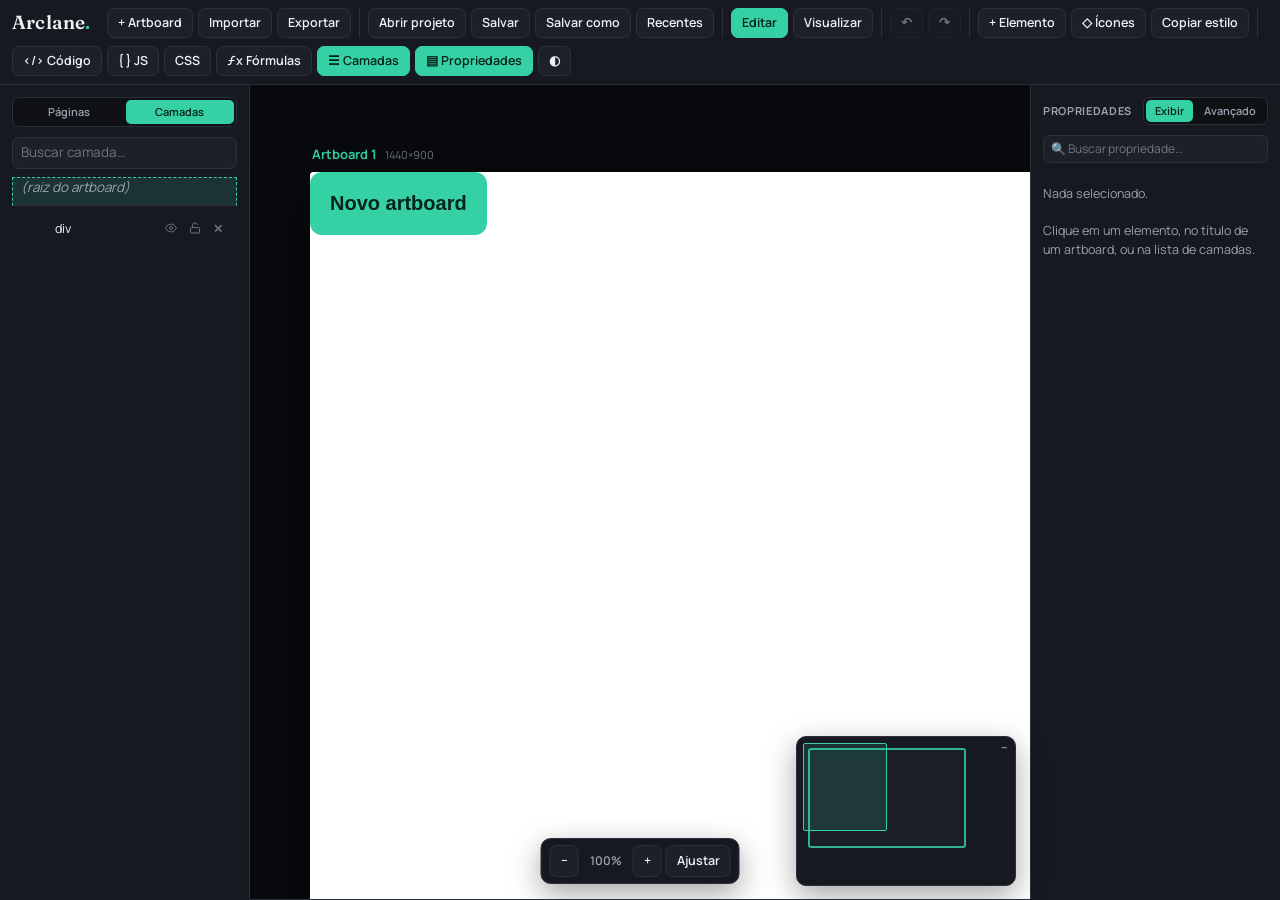
==== index.html @ 3165f0e7 "feat(fase-15/lote-5): canvas minimap with viewport rectangle - new js/minimap.js: bird's-eye of all " ====
<!DOCTYPE html>
<html lang="pt-BR">
<head>
<meta charset="UTF-8">
<meta name="viewport" content="width=device-width, initial-scale=1">
<title>Arclane — Canvas Editor</title>
<link rel="preconnect" href="https://fonts.googleapis.com">
<link href="https://fonts.googleapis.com/css2?family=Fraunces:opsz,wght@9..144,500;9..144,600;9..144,700&family=Manrope:wght@400;500;600;700;800&display=swap" rel="stylesheet">
<link rel="stylesheet" href="style.css">
</head>
<body>

<div id="toolbar">
  <div class="wordmark" id="brand">Arclane<span class="dot">.</span></div>

  <div class="grp">
    <button id="btnNew" title="Novo artboard em branco">+ Artboard</button>
    <button id="btnImport" title="Importar arquivo .html como novo artboard">Importar</button>
    <input type="file" id="fileInput" accept=".html,.htm,text/html" style="display:none">
    <button id="btnExport" title="Baixar o artboard ativo como .html">Exportar</button>
  </div>

  <div class="grp">
    <button id="btnOpenProject" title="Abrir um arquivo de projeto (.json)">Abrir projeto</button>
    <input type="file" id="projectFileInput" accept=".json,application/json" style="display:none">
    <button id="btnSave" title="Salvar projeto (todos os artboards) como .json">Salvar</button>
    <button id="btnSaveAs" title="Salvar como novo arquivo .json">Salvar como</button>
    <button id="btnRecentProjects" title="Ver projetos recentes (com miniatura)">Recentes</button>
  </div>

  <div class="grp">
    <button id="modeEdit" class="active" title="Modo edição: selecionar e mover elementos">Editar</button>
    <button id="modePreview" title="Modo leitura: visualizar layout">Visualizar</button>
  </div>

  <div class="grp">
    <button id="btnUndo" title="Desfazer (Ctrl+Z)">↶</button>
    <button id="btnRedo" title="Refazer (Ctrl+Shift+Z)">↷</button>
  </div>

  <div class="grp">
    <button id="addElementBtn" title="Adicionar elemento (div, texto, tabela, nav…)">+ Elemento</button>
    <input type="file" id="imageInput" accept="image/*" style="display:none">
    <button id="btnIcons" title="Inserir ícone">◇ Ícones</button>
    <button id="btnStylePainter" title="Copiar estilo: selecione o elemento de origem, clique aqui, depois clique nos elementos que vão receber o estilo">Copiar estilo</button>
  </div>

  <span class="toolbarSpacer"></span>

  <div class="grp">
    <button id="btnCode" title="Abrir/fechar painel de código">&lt;/&gt; Código</button>
    <button id="btnJs" title="Abrir o JavaScript do artboard ativo">{ } JS</button>
    <button id="btnCssEditor" title="Abrir editor de CSS estruturado, biblioteca de classes e variáveis globais">CSS</button>
    <button id="btnFormulaBar" title="Abrir/fechar barra de fórmulas (Power Apps style)">ƒx Fórmulas</button>
    <button id="btnToggleLayers" class="active" title="Mostrar/esconder painel de camadas">☰ Camadas</button>
    <button id="btnToggleProps" class="active" title="Mostrar/esconder painel de propriedades">▤ Propriedades</button>
    <button id="btnTheme" title="Alternar tema do editor">◐</button>
  </div>
</div>

<div id="main">
  <div id="layersPanel">
    <div class="sideTabs">
      <button type="button" id="tabPages">Páginas</button>
      <button type="button" id="tabLayers" class="active">Camadas</button>
    </div>
    <div id="pagesView" class="is-hidden">
      <div id="pagesList"></div>
      <button type="button" id="btnNewPage">+ Nova página</button>
    </div>
    <div id="layersView">
      <input type="text" id="layersSearch" placeholder="Buscar camada…" class="layersSearchInput">
      <div id="layersTree"></div>
    </div>
    <div class="panelResizeHandle" id="layersResizeHandle"></div>
  </div>

  <div id="canvasArea">
    <div id="canvasWrap">
      <div id="artboardsRow"></div>
      <div id="dropHint">Solte o arquivo .html aqui para criar um novo artboard</div>
    </div>
    <div id="minimap" title="Mini-mapa — clique ou arraste pra navegar">
      <button type="button" id="minimapToggle" title="Esconder mini-mapa">−</button>
      <div class="minimapInner"></div>
    </div>
    <button type="button" id="minimapChip" class="is-hidden" title="Mostrar mini-mapa">🗺</button>

    <div id="formulaBarWrap">
      <div id="formulaBar">
        <span class="formulaLabel" title="Escreva JavaScript usando os nomes das camadas (ex: div_1.hide() ou div_1.text = 'hello')">ƒx</span>
        <input type="text" id="formulaInput" placeholder="div_1.hide()  —  use os nomes das camadas como variáveis" spellcheck="false" autocomplete="off" autocorrect="off" autocapitalize="off">
        <button id="btnFormulaRun" title="Aplicar fórmula no artboard ativo">▶</button>
      </div>
      <div id="formulaAutocomplete" class="formulaAutocomplete"></div>
    </div>

    <div id="codePanel">
      <div id="codeToolbar">
        <span class="panelTitle" style="margin:0;">Código do artboard ativo</span>
        <button id="codeTabHtml" class="active" title="Editar o HTML completo do artboard">HTML</button>
        <button id="codeTabJs" title="Editar só o JavaScript do artboard">JavaScript</button>
        <span style="flex:1"></span>
        <button id="btnCodeApply">Aplicar código →</button>
        <button id="btnCodeCopy">Copiar</button>
      </div>
      <div id="codeJsHint" style="display:none;">JS roda no modo Visualizar dentro do próprio editor (sem precisar exportar), e também no <code>.html</code> exportado — os cliques só chegam até ele fora do modo Editar, já que o overlay de edição intercepta antes.</div>
      <textarea id="codeArea" spellcheck="false"></textarea>
    </div>

    <div id="bottomBar">
      <button id="zoomOut" title="Diminuir zoom">−</button>
      <span id="zoomLabel">100%</span>
      <button id="zoomIn" title="Aumentar zoom">+</button>
      <button id="zoomReset" title="Ajustar à tela">Ajustar</button>
    </div>
  </div>

  <div id="propsPanel">
    <div class="panelResizeHandle" id="propsResizeHandle"></div>
    <div class="panelTitleRow">
      <div class="panelTitle" style="margin:0;">Propriedades</div>
      <div id="propsViewToggle" class="propsViewToggle">
        <button type="button" id="propsViewSimple" class="active" title="Só o essencial: tipo, ação, layout e cor">Exibir</button>
        <button type="button" id="propsViewFull" title="Todos os campos">Avançado</button>
      </div>
    </div>
    <input type="text" id="propsSearch" class="propsSearchInput" placeholder="🔍 Buscar propriedade…">
    <div id="propsBody"><div id="propsEmpty">Nada selecionado.<br><br>Clique em um elemento, no título de um artboard, ou na lista de camadas.</div></div>
  </div>
</div>

<div id="modalOverlay">
  <div class="modalCard">
    <div class="modalTitle" id="modalTitle"></div>
    <div class="modalMsg" id="modalMsg"></div>
    <input type="text" id="modalInput" style="display:none">
    <div class="modalActions">
      <button id="modalCancel">Cancelar</button>
      <button id="modalConfirm">OK</button>
    </div>
  </div>
</div>

<div id="contextMenu"></div>

<div id="colorPopover" class="colorPopover">
  <div class="cpSV" id="cpSV"><div class="cpSVThumb" id="cpSVThumb"></div></div>
  <div class="cpSlider cpHueSlider" id="cpHueSlider"><div class="cpSliderThumb" id="cpHueThumb"></div></div>
  <div class="cpSlider cpAlphaSlider" id="cpAlphaSlider"><div class="cpAlphaBg"></div><div class="cpSliderThumb" id="cpAlphaThumb"></div></div>
  <div class="cpRow">
    <span class="cpPreview" id="cpPreview"></span>
    <input type="text" id="cpText" placeholder="#rrggbb ou rgba(...)" spellcheck="false">
    <button type="button" id="cpEyedrop" class="cpEyedrop" title="Conta-gotas — clique em qualquer lugar do canvas pra pegar a cor de lá">
      <svg viewBox="0 0 24 24" width="15" height="15" fill="none" stroke="currentColor" stroke-width="2" stroke-linecap="round" stroke-linejoin="round">
        <path d="m2 22 1-4 12.5-12.5a1.5 1.5 0 0 1 2 0l1 1a1.5 1.5 0 0 1 0 2L6 21l-4 1Z"/>
        <path d="m14.5 6.5 3 3"/>
        <path d="M16.5 3.5a2.12 2.12 0 0 1 3 3L18 8l-3-3Z"/>
      </svg>
    </button>
  </div>
  <div class="cpSwatches" id="cpSwatches"></div>
</div>

<div id="cpLoupe" class="cpLoupe">
  <span class="cpLoupeSwatch" id="cpLoupeSwatch"></span>
  <span class="cpLoupeHex" id="cpLoupeHex"></span>
</div>

<div id="textFormatBar" class="textFormatBar">
  <button type="button" id="tfbBold" title="Negrito"><b>B</b></button>
  <button type="button" id="tfbItalic" title="Itálico"><i>I</i></button>
  <button type="button" id="tfbUnderline" title="Sublinhado"><u>U</u></button>
  <span class="tfbSep"></span>
  <button type="button" id="tfbSizeDown" title="Diminuir tamanho da letra">A−</button>
  <button type="button" id="tfbSizeUp" title="Aumentar tamanho da letra">A+</button>
</div>

<div id="recentProjectsOverlay" class="modalOverlay">
  <div class="modalCard" style="width:640px; max-width:92vw;">
    <div class="modalTitle">Projetos recentes</div>
    <div class="modalMsg">Miniatura de referência de cada projeto — clique pra escolher o arquivo <code>.json</code> dele no disco (o navegador não guarda o caminho por segurança).</div>
    <div id="recentProjectsGrid" class="recentGrid"></div>
    <div class="modalActions">
      <button id="recentProjectsClose">Fechar</button>
    </div>
  </div>
</div>

<div id="cssEditorModal" class="modal-backdrop" style="display:none;">
  <div class="css-modal-content">
    <div class="css-modal-header">
      <h2>Editor de CSS Estruturado &amp; Biblioteca</h2>
      <button class="css-modal-close" id="btnCloseCssEditor" title="Fechar">✕</button>
    </div>
    <div class="css-modal-tabs">
      <button class="css-tab active" id="tabBtnClasses">Biblioteca de Classes</button>
      <button class="css-tab" id="tabBtnVariables">Variáveis Globais (:root)</button>
    </div>
    <div class="css-modal-body">
      <!-- Tab 1: Classes & Rules -->
      <div id="cssTabClasses" class="css-tab-pane active">
        <div class="css-pane-left">
          <div class="css-search-box">
            <input type="text" id="cssClassSearchInput" placeholder="Buscar classe...">
            <button id="btnNewCssClass" class="miniBtn primary">+ Nova classe</button>
          </div>
          <div id="cssClassList" class="css-class-list">
            <!-- Dynamic class list -->
          </div>
        </div>
        <div class="css-pane-right" id="cssClassFormContainer">
          <div class="css-empty-state">Selecione ou crie uma classe na lista ao lado para editar suas propriedades.</div>
        </div>
      </div>
      <!-- Tab 2: Global Variables -->
      <div id="cssTabVariables" class="css-tab-pane">
        <div class="css-var-toolbar">
          <button id="btnNewCssVar" class="miniBtn primary">+ Nova variável CSS</button>
          <span class="css-var-hint">Variáveis globais reutilizáveis declaradas no <code>:root</code> do artboard ativo.</span>
        </div>
        <div id="cssVarList" class="css-var-list">
          <!-- Dynamic variables list -->
        </div>
      </div>
    </div>
  </div>
</div>

<script src="js/core-state.js"></script>
<script src="js/artboard.js"></script>
<script src="js/history.js"></script>
<script src="js/selection-overlay.js"></script>
<script src="js/snap-resize.js"></script>
<script src="js/canvas-listeners.js"></script>
<script src="js/layers-panel.js"></script>
<script src="js/pages-panel.js"></script>
<script src="js/properties-artboard.js"></script>
<script src="js/actions-no-code.js"></script>
<script src="js/element-attributes.js"></script>
<script src="js/properties-element.js"></script>
<script src="js/color-picker.js"></script>
<script src="js/gradient-fill.js"></script>
<script src="js/text-toolbar.js"></script>
<script src="js/elements-chart.js"></script>
<script src="js/icon-catalog.js"></script>
<script src="js/group-clipboard.js"></script>
<script src="js/projects.js"></script>
<script src="js/toolbar-wiring.js"></script>
<script src="js/recent-projects.js"></script>
<script src="js/side-panels.js"></script>
<script src="js/clipboard-shortcuts.js"></script>
<script src="js/context-menu.js"></script>
<script src="js/css-class-editor.js"></script>
<script src="js/formula-bar.js"></script>
<script src="js/numeric-scrub.js"></script>
<script src="js/minimap.js"></script>
<script src="js/init.js"></script>
</body>
</html>
---- style.css ----
:root{
    --ink:#0f1115; --bg:#0f1115; --bg2:#161920; --bg3:#1c202a; --border:#2b303c;
    --text:#eef0f4; --text-dim:#9aa1b0; --accent:#35d0a4; --accent2:#28b88f;
    --accent-soft:rgba(53,208,164,0.15); --on-accent:#06231b; --danger:#ef5b5b; --canvas-bg:#090a0d;
    --font-display:'Fraunces', Georgia, serif;
    --font-body:'Manrope', -apple-system, "Segoe UI", sans-serif;
  }
  [data-theme="light"]{
    --ink:#f4f5f7; --bg:#f4f5f7; --bg2:#ffffff; --bg3:#eceef2; --border:#d9dce2;
    --text:#0f1115; --text-dim:#666e7d; --accent:#25a07c; --accent2:#1e8768;
    --accent-soft:rgba(37,160,124,0.15); --on-accent:#ffffff; --danger:#c9333d; --canvas-bg:#e2e5eb;
  }
  *{box-sizing:border-box;}
  html,body{height:100%;margin:0;}
  body{
    display:flex; flex-direction:column; height:100vh; overflow:hidden;
    font:13.5px/1.45 var(--font-body);
    background:var(--bg); color:var(--text);
    -webkit-font-smoothing:antialiased;
  }
  button{
    font:inherit; color:var(--text); background:var(--bg3); border:1px solid var(--border);
    border-radius:7px; padding:5px 10px; cursor:pointer; font-weight:600; font-size:12.5px;
    transition:all .15s ease;
  }
  button:hover{background:var(--accent); border-color:var(--accent); color:var(--on-accent);}
  button.active{background:var(--accent); border-color:var(--accent); color:var(--on-accent);}
  button:disabled{opacity:.4; cursor:not-allowed;}
  button:disabled:hover{background:var(--bg3); color:var(--text); border-color:var(--border);}
  input[type=text], input[type=number], select, textarea{
    font:inherit; color:var(--text); background:var(--bg3); border:1px solid var(--border);
    border-radius:7px; padding:5px 8px; width:100%; transition:border-color .15s ease, box-shadow .15s ease;
  }
  input[type=text]:focus, input[type=number]:focus, select:focus, textarea:focus{
    outline:none; border-color:var(--accent); box-shadow:0 0 0 2px var(--accent-soft);
  }
  /* the native up/down spinner makes these tiny fields fiddly to click into
     and type over — every numeric field here is used by typing, not by
     nudging the stepper, so drop it. */
  input[type=number]{-moz-appearance:textfield;}
  input[type=number]::-webkit-outer-spin-button, input[type=number]::-webkit-inner-spin-button{
    -webkit-appearance:none; margin:0;
  }
  input[type=color]{width:32px; height:26px; padding:1px; border-radius:6px; border:1px solid var(--border); background:var(--bg3); cursor:pointer;}
  label{display:block; font-size:11px; font-weight:600; color:var(--text-dim); margin-bottom:3px; text-transform:uppercase; letter-spacing:.02em;}
  hr{border:none; border-top:1px solid var(--border); margin:12px 0;}

  /* Figma-style compact field: a short icon/letter chip fused to the left
     edge of the input, replacing a separate label-above-input row — used
     for the properties panel's dense numeric grids (size, position,
     corners, padding, margin) so 4 fields fit on one line instead of 4. */
  .iconField{
    display:flex; align-items:stretch; background:var(--bg3); border:1px solid var(--border);
    border-radius:7px; overflow:hidden; transition:border-color .15s ease, box-shadow .15s ease;
  }
  .iconField:focus-within{border-color:var(--accent); box-shadow:0 0 0 2px var(--accent-soft);}
  .iconFieldPrefix{
    display:flex; align-items:center; justify-content:center; min-width:20px; padding:0 6px;
    background:var(--bg2); color:var(--text-dim); font-size:10px; font-weight:700;
    text-transform:uppercase; letter-spacing:.02em; border-right:1px solid var(--border);
    user-select:none; flex-shrink:0;
  }
  .iconField input{
    border:none !important; background:transparent !important; border-radius:0 !important;
    padding:5px 8px !important; flex:1; min-width:0; box-shadow:none !important;
  }
  .iconField input:focus{outline:none; box-shadow:none;}
  .fieldRow .iconField{flex:1; min-width:0;}

  /* Wordmark */
  .wordmark{
    font-family:var(--font-display); font-weight:600; font-size:19px; letter-spacing:.01em;
    color:var(--text); display:flex; align-items:center; margin-right:8px; cursor:default; user-select:none;
  }
  .wordmark .dot{color:var(--accent);}

  /* Toolbar */
  #toolbar{
    display:flex; align-items:center; gap:8px; padding:8px 12px;
    background:var(--bg2); border-bottom:1px solid var(--border); flex-shrink:0; flex-wrap:wrap;
    z-index:20;
  }
  #toolbar .grp{display:flex; gap:5px; align-items:center; padding-right:8px; border-right:1px solid var(--border);}
  #toolbar .grp:last-child{border-right:none;}
  .toolbarSpacer{flex:1;}
  #brand{font-family:var(--font-display); font-size:19px; font-weight:600;}
  #zoomLabel{width:46px; text-align:center; color:var(--text-dim); font-size:12px; font-weight:600;}


  /* Layout */
  #main{flex:1; display:flex; min-height:0;}
  #layersPanel, #propsPanel{
    position:relative; width:250px; flex-shrink:0; background:var(--bg2); border-right:1px solid var(--border);
    overflow-y:auto; padding:12px; transition:width .15s ease, padding .15s ease, opacity .1s ease;
  }
  #layersPanel.collapsed, #propsPanel.collapsed{
    width:0 !important; padding-left:0; padding-right:0; overflow:hidden; opacity:0; border-color:transparent;
  }
  #propsPanel{border-right:none; border-left:1px solid var(--border);}
  .panelResizeHandle{
    position:absolute; top:0; bottom:0; width:6px; cursor:col-resize; z-index:5;
    right:-3px;
  }
  #propsPanel .panelResizeHandle{right:auto; left:-3px;}
  .panelResizeHandle:hover, .panelResizeHandle.dragging{background:var(--accent-soft);}
  .panelTitle{font-size:11px; text-transform:uppercase; letter-spacing:.06em; color:var(--text-dim); margin-bottom:10px; font-weight:700;}
  .panelTitleRow{display:flex; align-items:center; justify-content:space-between; margin-bottom:10px;}
  .propsViewToggle{display:flex; gap:2px; background:var(--bg); border:1px solid var(--border); border-radius:7px; padding:2px;}
  .propsViewToggle button{border:none; background:transparent; color:var(--text-dim); font-size:11px; font-weight:600; padding:3px 9px; border-radius:5px; cursor:pointer;}
  .propsViewToggle button.active{background:var(--accent); color:var(--on-accent);}

  .propsSection.collapsible{cursor:pointer; user-select:none; display:flex; align-items:center; justify-content:space-between;}
  .propsSection.collapsible .chev{font-size:9px; transition:transform .15s ease; color:var(--text-dim); margin-left:6px;}
  .propsSection.collapsible.collapsed .chev{transform:rotate(-90deg);}
  .propsSection.collapsible:hover{color:var(--text);}
  #canvasArea{flex:1; display:flex; flex-direction:column; min-width:0; background:var(--canvas-bg); position:relative;}
  #canvasWrap{flex:1; overflow:auto; position:relative;}

  #bottomBar{
    position:absolute; left:50%; bottom:16px; transform:translateX(-50%); z-index:15;
    display:flex; align-items:center; gap:4px; padding:6px 8px; border-radius:10px;
    background:var(--bg2); border:1px solid var(--border); box-shadow:0 10px 30px rgba(0,0,0,.35);
  }
  #bottomBar button{padding:6px 10px;}
  #artboardsRow{position:relative; min-width:6000px; min-height:4000px; transform-origin: top left;}

  .artboardWrap{position:absolute; display:flex; flex-direction:column; gap:8px;}
  .artboardTitleWrap{display:flex; align-items:baseline; gap:8px; padding:0 2px; cursor:grab; user-select:none;}
  .artboardTitleWrap:active{cursor:grabbing;}
  .artboardTitle{
    font-size:13px; font-weight:700; color:var(--text-dim); white-space:nowrap; overflow:hidden;
    text-overflow:ellipsis; max-width:220px; font-family:var(--font-body);
  }
  .artboardWrap.active .artboardTitle{color:var(--accent);}
  .artboardDims{font-size:11px; color:var(--text-dim); opacity:.7; white-space:nowrap;}
  .artboardTitleInput{font-size:13px; font-weight:700; padding:2px 5px; max-width:220px; border-radius:5px;}
  .artboardStage{position:relative; flex-shrink:0; border-radius:4px;}
  .artboardStage .artboardFrame{
    display:block; border:none; box-shadow:0 0 0 1px rgba(0,0,0,.4), 0 24px 60px rgba(0,0,0,.5);
    border-radius:4px; background:#ffffff; transition:opacity .1s ease;
  }
  .artboardWrap.selected .artboardStage{outline:2px solid var(--accent); outline-offset:6px; border-radius:4px;}

  .addArtboardTile{
    position:absolute; width:220px; height:160px; margin-top:28px;
    display:flex; align-items:center; justify-content:center; flex-direction:column; gap:6px;
    border:1.5px dashed var(--border); border-radius:12px; background:transparent; color:var(--text-dim);
    cursor:pointer; font-size:13px; font-weight:600; transition:all .15s ease;
  }
  .addArtboardTile:hover{border-color:var(--accent); color:var(--accent); background:var(--accent-soft);}
  .addArtboardTile .plus{font-size:24px; line-height:1;}

  /* selection overlay */
  .overlayLayer{position:absolute; left:0; top:0; pointer-events:none;}
  .dragCatcher{position:absolute; inset:0; z-index:5; pointer-events:none;}
  .sel-box{position:absolute; border:2px solid var(--accent); pointer-events:none;}
  .sel-box.multi{border-width:1.5px; border-style:dashed; opacity:.8;}

  .dragGhost{
    position:fixed; z-index:300; pointer-events:none; display:none; align-items:center; justify-content:center;
    border:2px solid var(--accent); border-radius:6px; background:var(--accent-soft);
    color:var(--text); font-size:11px; padding:2px 6px; overflow:hidden; white-space:nowrap;
  }
  .dragGhost.show{display:flex;}
  .dropHilite{position:absolute; pointer-events:none; z-index:6; display:none;}
  .dropHilite.nest{border:2px dashed var(--accent); border-radius:4px; background:var(--accent-soft); box-sizing:border-box;}
  .dropHilite.line{background:var(--accent); border-radius:2px;}
  .snapGuide{position:absolute; pointer-events:none; z-index:7; background:#ff3d7f;}
  .snapGuide.v{width:1px;}
  .snapGuide.h{height:1px;}
  .handle{position:absolute; width:10px; height:10px; background:var(--accent); border:1.5px solid #fff; border-radius:3px; pointer-events:auto; z-index:2;}
  .handle.nw{cursor:nwse-resize;} .handle.ne{cursor:nesw-resize;} .handle.sw{cursor:nesw-resize;} .handle.se{cursor:nwse-resize;}
  .edge{position:absolute; pointer-events:auto; background:transparent;}
  .edge.n, .edge.s{cursor:ns-resize;} .edge.e, .edge.w{cursor:ew-resize;}
  .edge:hover{background:rgba(53,208,164,.3);}

  /* layers tree */
  .layersSearchInput{margin-bottom:8px; font-size:12px; padding:6px 8px;}
  .propsSearchInput{
    margin-bottom:10px; font-size:12px; padding:6px 8px;
    position:sticky; top:0; z-index:2; background:var(--bg2);
  }
  #layersTree{display:flex; flex-direction:column; gap:2px;}
  .layerRow{
    display:flex; align-items:center; gap:6px; height:30px; padding:0 8px; border-radius:6px;
    cursor:pointer; border:1px solid transparent; transition:background .1s ease;
  }
  .layerRow:hover{background:var(--bg3);}
  .layerRow.selected{background:var(--accent); border-color:var(--accent); color:var(--on-accent);}
  .layerRow.selected .tag{color:var(--on-accent); font-weight:600;}
  .layerRow.selected .icons button{color:var(--on-accent);}
  .layerRow.selected .icons button:hover{color:var(--danger);}
  .layerRow.multiSelected{border-color:var(--accent); border-style:dashed; background:var(--accent-soft);}
  .layerRow.dropTarget{border-color:var(--accent); background:var(--accent-soft);}
  .layerRow.rootRow{color:var(--text-dim); font-style:italic; margin-bottom:6px; padding-bottom:8px; border-bottom:1px solid var(--border); border-radius:0; height:auto;}
  .layerRow .grip{flex-shrink:0; width:10px; text-align:center; opacity:0; color:var(--text-dim); font-size:11px; letter-spacing:-1px;}
  .layerRow:hover .grip{opacity:.6;}
  .layerRow .chevron{
    flex-shrink:0; width:14px; height:14px; display:flex; align-items:center; justify-content:center;
    background:none; border:none; padding:0; color:var(--text-dim); font-size:9px;
    transform:rotate(90deg); transition:transform .1s;
  }
  .layerRow .chevron.collapsed{transform:rotate(0deg);}
  .layerRow .chevron:hover{color:var(--text);}
  .layerRow .chevronSpacer{flex-shrink:0; width:14px;}
  .layerRow .tag{
    flex:1 1 auto; min-width:0; overflow:hidden; text-overflow:ellipsis; white-space:nowrap;
    font-size:12.5px; color:var(--text);
  }
  .layerRow .icons{display:flex; align-items:center; gap:2px; flex-shrink:0;}
  .layerRow .iconBtn{
    opacity:.4; background:none; border:none; padding:3px 5px; font-size:12px; border-radius:4px; line-height:1;
  }
  .layerRow .iconBtn:hover{opacity:1; background:rgba(0,0,0,.15); color:var(--danger);}
  .layerRow .iconBtn.hidden-state{opacity:.85;}
  #layersEmpty{color:var(--text-dim); font-size:12.5px; padding:12px 0;}

  /* props */
  .row2{display:grid; grid-template-columns:1fr 1fr; gap:6px; margin-bottom:8px;}
  .row3{display:grid; grid-template-columns:1fr 1fr 1fr; gap:6px; margin-bottom:8px;}
  .row4{display:grid; grid-template-columns:1fr 1fr 1fr 1fr; gap:6px; margin-bottom:8px;}
  /* grid items default to min-width:auto, which stops a 1fr column from ever
     shrinking below its content's natural (max-content) width — with an
     .iconField + unit <select> packed into one column, that natural width
     is wider than the column, so without this it overflows the panel
     instead of compressing to fit. */
  .row2 > .field, .row3 > .field, .row4 > .field{min-width:0;}
  .field{margin-bottom:10px;}
  .fieldRow{display:flex; gap:4px; min-width:0;}
  .checkField{display:flex !important; align-items:center; gap:6px; text-transform:none !important; font-size:13px !important; color:var(--text) !important; letter-spacing:normal !important; cursor:pointer;}
  .checkField input[type="checkbox"]{width:auto; margin:0;}
  #pWUnit, #pHUnit{width:52px; flex:none; padding:6px 4px;}
  .miniBtn{flex-shrink:0; padding:4px 8px; font-size:11px;}

  /* flex control icon buttons — each one is a tiny live swatch laid out
     with the actual CSS value it sets, not a hand-drawn icon. */
  .flexIconGroup{display:flex; gap:4px; margin-bottom:8px;}
  .flexIconBtn{
    flex:1; height:30px; padding:0; display:flex; align-items:center; justify-content:center;
    background:var(--bg3); border:1px solid var(--border); border-radius:7px; cursor:pointer;
    transition:border-color .15s ease, background .15s ease;
  }
  .flexIconBtn:hover{border-color:var(--accent);}
  .flexIconBtn.active{background:var(--accent); border-color:var(--accent);}
  .flexIconBtn .swatch{
    display:flex; width:24px; height:20px; box-sizing:border-box; color:var(--text-dim);
    border:1.5px solid currentColor; border-radius:5px; padding:3px; opacity:.75;
  }
  .flexIconBtn.active .swatch{color:var(--on-accent); opacity:1;}
  .flexIconBtn:hover .swatch{opacity:1;}
  .flexIconBtn .bar{background:currentColor; border-radius:1.5px; flex-shrink:0;}
  #propsEmpty{color:var(--text-dim); font-size:12.5px; padding:12px 0; line-height:1.5;}
  .propsSection{font-size:13px; text-transform:none; letter-spacing:normal; color:var(--text); margin:18px 0 10px; font-weight:700;}
  .propsSection:first-child{margin-top:0;}
  .dangerBtn{width:100%; border-color:var(--danger); color:var(--danger); background:transparent;}
  .dangerBtn:hover{background:var(--danger); color:#fff; border-color:var(--danger);}

  /* formula bar (Fase 10) */
  #formulaBarWrap{
    position:relative; flex-shrink:0; background:var(--bg2); border-top:1px solid var(--border);
    display:none; flex-direction:column;
  }
  #formulaBarWrap.open{display:flex;}
  #formulaBar{
    display:flex; align-items:center; gap:6px; padding:6px 12px;
  }
  .formulaLabel{
    font-family:ui-monospace,Menlo,Consolas,monospace; font-size:13px; font-weight:700;
    color:var(--accent); user-select:none; flex-shrink:0; padding:0 4px;
  }
  #formulaInput{
    flex:1; background:var(--bg); border:1px solid var(--border); border-radius:7px;
    padding:6px 10px; font:12.5px/1.45 ui-monospace,Menlo,Consolas,monospace; color:var(--text);
    outline:none; min-width:0;
  }
  #formulaInput:focus{border-color:var(--accent); box-shadow:0 0 0 2px var(--accent-soft);}
  #btnFormulaRun{
    flex-shrink:0; padding:5px 10px; font-size:12px;
  }
  .formulaAutocomplete{
    position:absolute; left:12px; right:12px; top:100%; z-index:800;
    background:var(--bg2); border:1px solid var(--border); border-radius:8px;
    box-shadow:0 12px 40px rgba(0,0,0,.5); max-height:220px; overflow-y:auto;
    display:none; flex-direction:column; padding:4px;
  }
  .formulaAutocomplete.open{display:flex;}
  .formulaAutocompleteItem{
    display:flex; align-items:center; gap:8px; padding:6px 10px; border-radius:6px;
    cursor:pointer; font:12px ui-monospace,Menlo,Consolas,monospace; color:var(--text);
    transition:background .1s ease;
  }
  .formulaAutocompleteItem:hover, .formulaAutocompleteItem.active{
    background:var(--accent); color:var(--on-accent);
  }
  .formulaAutocompleteItem .acKind{
    font-size:10px; text-transform:uppercase; letter-spacing:.04em; opacity:.7; margin-left:auto;
  }
  .formulaAutocompleteItem .acDesc{
    font-size:11px; opacity:.65; margin-left:4px;
  }

  /* code panel */
  #codePanel{
    height:0; overflow:hidden; background:var(--bg2); border-top:1px solid var(--border);
    display:flex; flex-direction:column; transition:height .15s ease; flex-shrink:0;
  }
  #codePanel.open{height:36vh;}
  #codeToolbar{display:flex; gap:8px; padding:8px 12px; border-bottom:1px solid var(--border); align-items:center;}
  #codeArea{flex:1; width:100%; border:none; border-radius:0; resize:none; font:12.5px/1.5 ui-monospace,Menlo,Consolas,monospace; padding:12px; background:var(--bg); color:var(--text);}
  #codeJsHint{padding:8px 12px; font-size:11.5px; color:var(--text-dim); border-bottom:1px solid var(--border); background:var(--bg2);}
  #codeJsHint code{font-family:ui-monospace,Menlo,Consolas,monospace;}

  #dropHint{
    position:absolute; inset:0; display:none; align-items:center; justify-content:center;
    background:rgba(15,17,21,.85); backdrop-filter:blur(6px); color:var(--accent); font-size:18px; font-weight:700; pointer-events:none; z-index:50;
    border:2px dashed var(--accent); margin:16px; border-radius:16px;
  }
  #dropHint.show{display:flex; pointer-events:auto;}

  /* modal */
  #modalOverlay, .modalOverlay{
    position:fixed; inset:0; background:rgba(0,0,0,.75); backdrop-filter:blur(6px); display:none;
    align-items:center; justify-content:center; z-index:1000;
  }
  #modalOverlay.open, .modalOverlay.open{display:flex;}
  .recentGrid{display:grid; grid-template-columns:repeat(3, 1fr); gap:14px; margin-top:6px; max-height:52vh; overflow-y:auto;}
  .recentCard{
    background:var(--bg3); border:1px solid var(--border); border-radius:10px; overflow:hidden;
    cursor:pointer; text-align:left; transition:border-color .15s ease;
  }
  .recentCard:hover{border-color:var(--accent);}
  .recentCard .thumb{width:100%; aspect-ratio:4/3; background:var(--bg); object-fit:cover; display:block;}
  .recentCard .info{padding:8px 10px;}
  .recentCard .info .name{font-size:12.5px; font-weight:600; color:var(--text); white-space:nowrap; overflow:hidden; text-overflow:ellipsis;}
  .recentCard .info .date{font-size:11px; color:var(--text-dim); margin-top:2px;}
  .recentEmpty{color:var(--text-dim); font-size:13px; padding:20px 0; text-align:center;}
  .modalCard{
    width:380px; background:var(--bg2); border:1px solid var(--border); border-radius:14px;
    padding:22px; box-shadow:0 24px 80px rgba(0,0,0,.8);
  }
  .modalTitle{font-size:15px; font-weight:700; margin-bottom:8px; font-family:var(--font-display); color:var(--text);}
  .modalMsg{font-size:13px; color:var(--text-dim); margin-bottom:12px; line-height:1.5;}
  #modalInput{margin-bottom:6px;}
  .modalActions{display:flex; justify-content:flex-end; gap:8px; margin-top:16px;}

  /* context menu */
  #contextMenu{
    position:fixed; display:none; flex-direction:column; min-width:200px; z-index:900;
    background:var(--bg2); border:1px solid var(--border); border-radius:10px; padding:5px;
    box-shadow:0 16px 50px rgba(0,0,0,.5);
  }
  #contextMenu.open{display:flex;}
  .ctxItem{
    text-align:left; background:none; border:none; padding:8px 12px; border-radius:6px; font-size:12.5px;
    color:var(--text); cursor:pointer; font-weight:500; transition:background .1s ease;
  }
  .ctxItem:hover{background:var(--accent); color:var(--on-accent); font-weight:600;}
  .ctxItem:disabled{opacity:.4; cursor:not-allowed; background:none; color:var(--text);}
  .ctxItem.danger{color:var(--danger);}
  .ctxItem.danger:hover{background:var(--danger); color:#fff;}
  .ctxSep{height:1px; background:var(--border); margin:4px 2px;}

  /* color swatch button + rgba popover — native <input type=color> can't do
     alpha, so the swatch opens this small card: native picker for hue/RGB,
     a slider for alpha, and a text field that accepts rgba()/hex directly. */
  .colorSwatchBtn{
    width:30px; height:26px; border-radius:6px; border:1px solid var(--border); cursor:pointer;
    padding:0; background-image:
      linear-gradient(45deg, #888 25%, transparent 25%), linear-gradient(-45deg, #888 25%, transparent 25%),
      linear-gradient(45deg, transparent 75%, #888 75%), linear-gradient(-45deg, transparent 75%, #888 75%);
    background-size:8px 8px; background-position:0 0, 0 4px, 4px -4px, -4px 0px;
    background-color:#fff;
  }
  .colorSwatchBtn > span{display:block; width:100%; height:100%; border-radius:5px;}
  #colorPopover{
    position:fixed; display:none; flex-direction:column; gap:10px; z-index:950; width:230px;
    background:var(--bg2); border:1px solid var(--border); border-radius:10px; padding:12px;
    box-shadow:0 16px 50px rgba(0,0,0,.5);
  }
  #colorPopover.open{display:flex;}

  /* saturation/value square — background-color is set to the pure hue in
     JS; these two gradients (white→transparent left→right, black→
     transparent bottom→top) are what actually paint the S/V picking area,
     no canvas needed. */
  #colorPopover .cpSV{
    position:relative; width:100%; height:130px; border-radius:6px; cursor:crosshair;
    background-image:linear-gradient(to top, #000, transparent), linear-gradient(to right, #fff, transparent);
  }
  #colorPopover .cpSVThumb{
    position:absolute; width:13px; height:13px; margin:-7px 0 0 -7px; border-radius:50%;
    border:2px solid #fff; box-shadow:0 0 0 1px rgba(0,0,0,.5), inset 0 0 1px rgba(0,0,0,.3); pointer-events:none;
  }

  #colorPopover .cpSlider{position:relative; height:12px; border-radius:6px; cursor:pointer;}
  #colorPopover .cpHueSlider{
    background:linear-gradient(to right, #f00 0%, #ff0 17%, #0f0 33%, #0ff 50%, #00f 67%, #f0f 83%, #f00 100%);
  }
  #colorPopover .cpAlphaSlider{
    background-image:
      linear-gradient(45deg, #999 25%, transparent 25%), linear-gradient(-45deg, #999 25%, transparent 25%),
      linear-gradient(45deg, transparent 75%, #999 75%), linear-gradient(-45deg, transparent 75%, #999 75%);
    background-size:8px 8px; background-position:0 0, 0 4px, 4px -4px, -4px 0px; background-color:#ccc;
  }
  #colorPopover .cpAlphaBg{position:absolute; inset:0; border-radius:6px;}
  #colorPopover .cpSliderThumb{
    position:absolute; top:50%; width:14px; height:14px; margin:-8px 0 0 -8px; border-radius:50%;
    background:#fff; border:2px solid #fff; box-shadow:0 0 0 1px rgba(0,0,0,.4); pointer-events:none;
  }

  #colorPopover .cpRow{display:flex; align-items:center; gap:8px;}
  #colorPopover .cpPreview{width:26px; height:26px; border-radius:6px; flex-shrink:0; border:1px solid var(--border);
    background-image:linear-gradient(45deg, #999 25%, transparent 25%), linear-gradient(-45deg, #999 25%, transparent 25%),
      linear-gradient(45deg, transparent 75%, #999 75%), linear-gradient(-45deg, transparent 75%, #999 75%);
    background-size:8px 8px; background-position:0 0, 0 4px, 4px -4px, -4px 0px; background-color:#ccc;
  }
  #colorPopover .cpPreview::after{content:''; display:block; width:100%; height:100%; border-radius:5px; background:var(--cp-preview, transparent);}
  #colorPopover .cpEyedrop{
    width:28px; height:28px; flex-shrink:0; display:flex; align-items:center; justify-content:center;
    background:var(--bg3); border:1px solid var(--border); border-radius:6px; color:var(--text-dim); cursor:pointer;
  }
  #colorPopover .cpEyedrop:hover{color:var(--text); border-color:var(--accent);}
  #colorPopover .cpEyedrop.active{background:var(--accent); border-color:var(--accent); color:var(--on-accent);}

  /* follows the cursor while the eyedropper is armed — pointer-events:none
     so it never steals the click meant for whatever's underneath it. */
  #cpLoupe{
    position:fixed; display:none; align-items:center; gap:6px; z-index:2000; pointer-events:none;
    background:var(--bg2); border:1px solid var(--border); border-radius:20px; padding:4px 10px 4px 4px;
    box-shadow:0 8px 24px rgba(0,0,0,.4);
  }
  #cpLoupe .cpLoupeSwatch{
    width:22px; height:22px; border-radius:50%; border:2px solid var(--bg2); box-shadow:0 0 0 1.5px rgba(127,127,127,.5); flex-shrink:0;
  }
  #cpLoupe .cpLoupeHex{font-family:ui-monospace,Menlo,Consolas,monospace; font-size:11px; color:var(--text); white-space:nowrap;}

  /* floating Bold/Italic/Underline/size bar, shown above a text selection
     while inline-editing (double-click) an element — positioned in JS via
     updateTextFormatBar, same coordinate mapping as the eyedropper loupe. */
  .textFormatBar{
    position:fixed; display:none; align-items:center; gap:2px; z-index:2000;
    background:var(--bg2); border:1px solid var(--border); border-radius:8px; padding:4px;
    box-shadow:0 8px 24px rgba(0,0,0,.4); transform:translate(-50%, calc(-100% - 10px));
  }
  .textFormatBar.open{display:flex;}
  .textFormatBar button{
    width:26px; height:26px; padding:0; border:none; background:transparent; color:var(--text);
    border-radius:5px; cursor:pointer; font-size:13px;
  }
  .textFormatBar button:hover{background:var(--bg3);}
  .textFormatBar #tfbSizeDown, .textFormatBar #tfbSizeUp{width:auto; padding:0 6px; font-size:12px;}
  .textFormatBar .tfbSep{width:1px; height:18px; background:var(--border); margin:0 2px;}
  #colorPopover #cpText{flex:1; min-width:0;}
  #colorPopover .cpSwatches{display:grid; grid-template-columns:repeat(8, 1fr); gap:5px;}
  #colorPopover .cpSwatch{width:100%; aspect-ratio:1; border-radius:4px; border:1px solid rgba(127,127,127,.35); cursor:pointer; padding:0;}

  ::-webkit-scrollbar{width:8px; height:8px;}
  ::-webkit-scrollbar-thumb{background:var(--border); border-radius:4px;}
  ::-webkit-scrollbar-track{background:transparent;}

  /* Phase 08: Dedicated Structured CSS Editor & Class Library */
  .modal-backdrop{
    position:fixed; inset:0; background:rgba(0,0,0,0.75); backdrop-filter:blur(6px);
    display:flex; align-items:center; justify-content:center; z-index:500; padding:20px;
  }
  .css-modal-content{
    width:920px; max-width:95vw; height:680px; max-height:90vh;
    background:var(--bg2); border:1px solid var(--border); border-radius:16px;
    display:flex; flex-direction:column; overflow:hidden;
    box-shadow:0 24px 80px rgba(0,0,0,0.7);
  }
  .css-modal-header{
    display:flex; align-items:center; justify-content:space-between;
    padding:14px 20px; border-bottom:1px solid var(--border); background:var(--bg3);
  }
  .css-modal-header h2{
    font-family:var(--font-display); font-size:16px; font-weight:700; color:var(--text); margin:0;
  }
  .css-modal-close{
    background:none; border:none; font-size:18px; color:var(--text-dim); cursor:pointer;
    padding:4px 8px; border-radius:6px; transition:all .15s ease;
  }
  .css-modal-close:hover{color:var(--accent); background:var(--bg2);}

  .css-modal-tabs{
    display:flex; gap:8px; padding:10px 20px; background:var(--bg2); border-bottom:1px solid var(--border);
  }
  .css-tab{
    background:none; border:1px solid transparent; color:var(--text-dim); padding:6px 14px;
    border-radius:8px; font-size:13px; font-weight:600; cursor:pointer; transition:all .15s ease;
  }
  .css-tab:hover{color:var(--text); background:var(--bg3);}
  .css-tab.active{background:var(--bg3); color:var(--accent); border-color:var(--border);}

  .css-modal-body{flex:1; display:flex; overflow:hidden; position:relative;}
  .css-tab-pane{display:none; flex:1; width:100%; height:100%;}
  .css-tab-pane.active{display:flex;}

  /* Tab 1: Pane layout */
  #cssTabClasses{display:none; width:100%; height:100%;}
  #cssTabClasses.active{display:flex;}

  .css-pane-left{
    width:260px; border-right:1px solid var(--border); display:flex; flex-direction:column;
    background:var(--bg2); flex-shrink:0;
  }
  .css-search-box{
    padding:12px; border-bottom:1px solid var(--border); display:flex; flex-direction:column; gap:8px;
  }
  .css-search-box input{
    background:var(--bg3); border:1px solid var(--border); color:var(--text); padding:8px 10px;
    border-radius:8px; font-size:13px; outline:none;
  }
  .css-search-box input:focus{border-color:var(--accent);}

  .css-class-list{flex:1; overflow-y:auto; padding:8px; display:flex; flex-direction:column; gap:4px;}
  .css-class-item{
    display:flex; align-items:center; gap:8px; padding:8px 12px;
    border-radius:8px; cursor:pointer; font-size:13px; font-weight:600; color:var(--text-dim);
    transition:all .15s ease;
  }
  .css-class-item:hover{background:var(--bg3); color:var(--text);}
  .css-class-item.active{background:var(--accent); color:var(--on-accent);}
  .css-class-item .class-name{flex:1; text-overflow:ellipsis; overflow:hidden; white-space:nowrap;}
  .css-class-item .class-count{font-size:11px; opacity:0.7; white-space:nowrap;}
  .css-class-item .class-badge{
    font-size:10px; font-weight:700; text-transform:uppercase; letter-spacing:.03em;
    padding:2px 6px; border-radius:5px; background:var(--accent-soft); color:var(--accent); white-space:nowrap;
  }
  .css-class-item.active .class-badge{background:rgba(0,0,0,.18); color:var(--on-accent);}

  .css-pane-right{flex:1; overflow-y:auto; padding:20px; display:flex; flex-direction:column; gap:14px; background:var(--bg);}
  .css-empty-state{
    display:flex; align-items:center; justify-content:center; height:100%; color:var(--text-dim);
    font-size:13px; text-align:center; padding:40px;
  }

  .css-class-header-bar{
    display:flex; align-items:center; justify-content:space-between; border-bottom:1px solid var(--border);
    padding-bottom:12px; flex-wrap:wrap; gap:8px;
  }
  .css-class-header-bar h3{margin:0; font-family:var(--font-display); font-size:18px; color:var(--accent);}
  .css-class-actions{display:flex; gap:8px;}

  /* Form grid inside structured CSS editor */
  .css-section-title{
    font-size:12px; font-weight:700; text-transform:uppercase; letter-spacing:0.5px;
    color:var(--accent); margin-top:8px; margin-bottom:6px; border-bottom:1px solid var(--border); padding-bottom:4px;
  }

  /* Tab 2: Variables */
  #cssTabVariables{display:none; flex-direction:column; padding:20px; overflow-y:auto;}
  #cssTabVariables.active{display:flex;}
  .css-var-toolbar{display:flex; align-items:center; gap:12px; margin-bottom:16px; flex-wrap:wrap;}
  .css-var-hint{font-size:12px; color:var(--text-dim);}
  .css-var-list{display:flex; flex-direction:column; gap:8px; max-width:600px;}
  .css-var-row{
    display:flex; align-items:center; gap:10px; background:var(--bg2); padding:8px 12px;
    border:1px solid var(--border); border-radius:8px;
  }
  .css-var-row input[type="text"]{
    flex:1; background:var(--bg3); border:1px solid var(--border); color:var(--text);
    padding:6px 10px; border-radius:6px; font-size:12.5px; font-family:monospace;
  }
  .css-var-row .colorSwatchBtn{
    flex-shrink:0;
  }



  /* ---------- Fase 15 · Lote 2: compact Figma-style properties panel ---------- */

  /* one line per property: quiet inline label on the left, control filling
     the rest — instead of the old label-above-input stack that made every
     field two lines tall. */
  #propsPanel .field{display:flex; align-items:center; gap:6px; margin-bottom:5px; flex-wrap:wrap;}
  #propsPanel .field > label{
    flex:0 0 72px; margin-bottom:0; font-size:10px;
    overflow:hidden; text-overflow:ellipsis; white-space:nowrap;
  }
  #propsPanel .field > input,
  #propsPanel .field > select,
  #propsPanel .field > .iconField,
  #propsPanel .field > .fieldRow,
  #propsPanel .field > .colorSwatchBtn{flex:1; min-width:0;}
  /* plain <div> values (e.g. the read-only "Elemento" row) act as the value */
  #propsPanel .field > div{flex:1; min-width:0;}
  /* help text wraps to its own full-width line under the control */
  #propsPanel .field > .fieldHint{flex:1 1 100%; color:var(--text-dim); font-size:11px; margin-top:2px;}
  /* textareas and custom stacked rows keep their label on top */
  #propsPanel .field:has(> textarea){flex-direction:column; align-items:stretch;}
  #propsPanel .field:has(> textarea) > label{flex:none;}
  #propsPanel .checkField > label{flex:none;}
  /* grid cells (2/3/4-up) stay stacked — a side-by-side label+control pair
     is too cramped at half a panel's width, and Figma stacks these too */
  #propsPanel .row2 > .field,
  #propsPanel .row3 > .field,
  #propsPanel .row4 > .field{flex-direction:column; align-items:stretch; gap:3px;}
  #propsPanel .row2 > .field > label,
  #propsPanel .row3 > .field > label,
  #propsPanel .row4 > .field > label{flex:none;}

  /* Figma-style section headers: quiet uppercase label over a hairline,
     instead of a big bold title with empty space around it. */
  #propsPanel .propsSection{
    font-size:10px; text-transform:uppercase; letter-spacing:.08em; font-weight:700;
    color:var(--text-dim); margin:0; padding:9px 0 6px;
    border-top:1px solid var(--border);
  }
  #propsPanel .propsSection:first-child{border-top:none; padding-top:2px;}
  #propsPanel .propsSectionBody{padding-bottom:5px;}
  #propsPanel hr{border:none; border-top:1px solid var(--border); margin:6px 0;}

  /* tighter grids and controls so more of the panel fits without scrolling */
  #propsPanel .row2, #propsPanel .row3, #propsPanel .row4{gap:5px; margin-bottom:5px;}
  #propsPanel input[type="text"],
  #propsPanel input[type="number"],
  #propsPanel select,
  #propsPanel textarea{padding:4px 7px; font-size:12px; border-radius:6px;}
  #propsPanel .iconFieldPrefix{min-width:18px; padding:0 5px; font-size:9px; cursor:ew-resize;}

  /* checkbox rows already lay out horizontally — just stop them stretching */
  #propsPanel .checkField{margin-bottom:5px;}

  /* gradient fill editor (Fase 15 · Lote 3) */
  .is-hidden{display:none;}
  #propsPanel .gradientPreview{
    height:26px; border-radius:6px; border:1px solid var(--border);
    background:var(--bg3); margin-bottom:6px;
  }
  #propsPanel .gradientStop{display:flex; align-items:center; gap:5px; margin-bottom:5px;}
  #propsPanel .gradientStop .colorSwatchBtn{width:26px; height:26px; flex:none;}
  #propsPanel .gradientStop input[type="number"]{width:56px; flex:none;}
  #propsPanel .gradientStopPct{color:var(--text-dim); font-size:10px;}
  #propsPanel .gradientStop .gradientStopRemove{padding:2px 7px;}

  /* Pages / Layers side tabs (Fase 15 · Lote 4) */
  #layersPanel .sideTabs{
    display:flex; gap:2px; background:var(--bg); border:1px solid var(--border);
    border-radius:7px; padding:2px; margin-bottom:10px;
  }
  #layersPanel .sideTabs button{
    flex:1; border:none; background:transparent; color:var(--text-dim);
    font-size:11px; font-weight:600; padding:4px 0; border-radius:5px;
  }
  #layersPanel .sideTabs button.active{background:var(--accent); color:var(--on-accent);}
  #layersPanel .sideTabs button:hover:not(.active){background:var(--bg3); color:var(--text);}

  .pageRow{
    display:flex; align-items:center; gap:6px; padding:6px 8px; border-radius:7px;
    cursor:pointer; border:1px solid transparent; margin-bottom:2px;
  }
  .pageRow:hover{background:var(--bg3);}
  .pageRow.active{background:var(--accent-soft); border-color:var(--accent);}
  .pageRowName{
    flex:1; min-width:0; font-size:12.5px; font-weight:600;
    overflow:hidden; text-overflow:ellipsis; white-space:nowrap;
  }
  .pageRowDims{color:var(--text-dim); font-size:10.5px; flex:none;}
  .pageRowActions{display:none; gap:2px; flex:none;}
  .pageRow:hover .pageRowActions, .pageRow.active .pageRowActions{display:flex;}
  .pageRowBtn{
    border:none; background:transparent; color:var(--text-dim); padding:1px 5px;
    font-size:12px; border-radius:5px;
  }
  .pageRowBtn:hover{background:var(--bg); color:var(--text);}
  #btnNewPage{width:100%; margin-top:8px;}

  /* minimap (Fase 15 · Lote 5) */
  #minimap{
    position:absolute; right:14px; bottom:14px; z-index:14;
    width:220px; height:150px; background:var(--bg2); border:1px solid var(--border);
    border-radius:10px; box-shadow:0 10px 30px rgba(0,0,0,.35); overflow:hidden;
  }
  #minimap .minimapInner{position:absolute; inset:6px; cursor:crosshair;}
  .minimapArtboard{
    position:absolute; background:var(--bg3); border:1px solid var(--text-dim);
    border-radius:2px; opacity:.85;
  }
  .minimapArtboard.active{border-color:var(--accent); box-shadow:0 0 0 1px var(--accent);}
  .minimapViewport{
    position:absolute; border:1.5px solid var(--accent); border-radius:2px;
    background:var(--accent-soft); pointer-events:none;
  }
  #minimapToggle{
    position:absolute; top:2px; right:2px; z-index:2; width:18px; height:18px;
    padding:0; font-size:12px; line-height:1; border-radius:5px;
    background:transparent; border:none; color:var(--text-dim);
  }
  #minimapToggle:hover{background:var(--bg3); color:var(--text);}
  #minimapChip{
    position:absolute; right:14px; bottom:14px; z-index:14;
    width:34px; height:34px; padding:0; border-radius:9px; font-size:15px;
  }
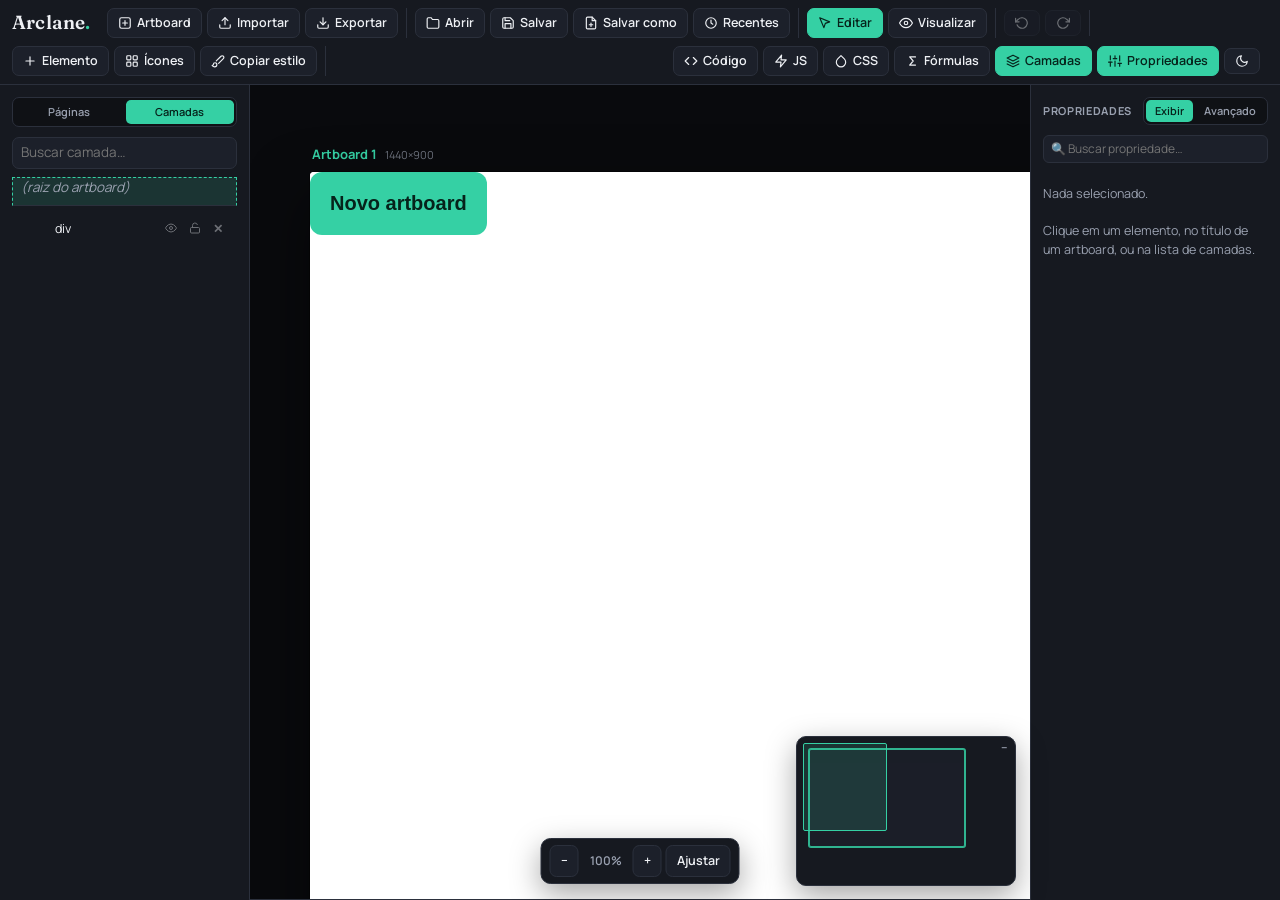
==== commit 0051a426: "feat(fase-15/lote-6): consistent SVG toolbar icons + icon-only mode on narrow windows - every toolba" ====
--- a/index.html
+++ b/index.html
@@ -14,47 +14,47 @@
   <div class="wordmark" id="brand">Arclane<span class="dot">.</span></div>
 
   <div class="grp">
-    <button id="btnNew" title="Novo artboard em branco">+ Artboard</button>
-    <button id="btnImport" title="Importar arquivo .html como novo artboard">Importar</button>
+    <button id="btnNew" title="Novo artboard em branco"><svg viewBox="0 0 24 24" fill="none" stroke="currentColor" stroke-width="2" stroke-linecap="round" stroke-linejoin="round"><rect x="3" y="3" width="18" height="18" rx="3"/><path d="M12 8v8M8 12h8"/></svg><span class="btnLabel">Artboard</span></button>
+    <button id="btnImport" title="Importar arquivo .html como novo artboard"><svg viewBox="0 0 24 24" fill="none" stroke="currentColor" stroke-width="2" stroke-linecap="round" stroke-linejoin="round"><path d="M21 15v4a2 2 0 0 1-2 2H5a2 2 0 0 1-2-2v-4"/><polyline points="17 8 12 3 7 8"/><line x1="12" y1="3" x2="12" y2="15"/></svg><span class="btnLabel">Importar</span></button>
     <input type="file" id="fileInput" accept=".html,.htm,text/html" style="display:none">
-    <button id="btnExport" title="Baixar o artboard ativo como .html">Exportar</button>
-  </div>
-
-  <div class="grp">
-    <button id="btnOpenProject" title="Abrir um arquivo de projeto (.json)">Abrir projeto</button>
+    <button id="btnExport" title="Baixar o artboard ativo como .html"><svg viewBox="0 0 24 24" fill="none" stroke="currentColor" stroke-width="2" stroke-linecap="round" stroke-linejoin="round"><path d="M21 15v4a2 2 0 0 1-2 2H5a2 2 0 0 1-2-2v-4"/><polyline points="7 10 12 15 17 10"/><line x1="12" y1="15" x2="12" y2="3"/></svg><span class="btnLabel">Exportar</span></button>
+  </div>
+
+  <div class="grp">
+    <button id="btnOpenProject" title="Abrir um arquivo de projeto (.json)"><svg viewBox="0 0 24 24" fill="none" stroke="currentColor" stroke-width="2" stroke-linecap="round" stroke-linejoin="round"><path d="M22 19a2 2 0 0 1-2 2H4a2 2 0 0 1-2-2V5a2 2 0 0 1 2-2h5l2 3h9a2 2 0 0 1 2 2z"/></svg><span class="btnLabel">Abrir</span></button>
     <input type="file" id="projectFileInput" accept=".json,application/json" style="display:none">
-    <button id="btnSave" title="Salvar projeto (todos os artboards) como .json">Salvar</button>
-    <button id="btnSaveAs" title="Salvar como novo arquivo .json">Salvar como</button>
-    <button id="btnRecentProjects" title="Ver projetos recentes (com miniatura)">Recentes</button>
-  </div>
-
-  <div class="grp">
-    <button id="modeEdit" class="active" title="Modo edição: selecionar e mover elementos">Editar</button>
-    <button id="modePreview" title="Modo leitura: visualizar layout">Visualizar</button>
-  </div>
-
-  <div class="grp">
-    <button id="btnUndo" title="Desfazer (Ctrl+Z)">↶</button>
-    <button id="btnRedo" title="Refazer (Ctrl+Shift+Z)">↷</button>
-  </div>
-
-  <div class="grp">
-    <button id="addElementBtn" title="Adicionar elemento (div, texto, tabela, nav…)">+ Elemento</button>
+    <button id="btnSave" title="Salvar projeto (todos os artboards) como .json"><svg viewBox="0 0 24 24" fill="none" stroke="currentColor" stroke-width="2" stroke-linecap="round" stroke-linejoin="round"><path d="M19 21H5a2 2 0 0 1-2-2V5a2 2 0 0 1 2-2h11l5 5v11a2 2 0 0 1-2 2z"/><polyline points="17 21 17 13 7 13 7 21"/><polyline points="7 3 7 8 15 8"/></svg><span class="btnLabel">Salvar</span></button>
+    <button id="btnSaveAs" title="Salvar como novo arquivo .json"><svg viewBox="0 0 24 24" fill="none" stroke="currentColor" stroke-width="2" stroke-linecap="round" stroke-linejoin="round"><path d="M14 2H6a2 2 0 0 0-2 2v16a2 2 0 0 0 2 2h12a2 2 0 0 0 2-2V8z"/><polyline points="14 2 14 8 20 8"/><line x1="12" y1="18" x2="12" y2="12"/><line x1="9" y1="15" x2="15" y2="15"/></svg><span class="btnLabel">Salvar como</span></button>
+    <button id="btnRecentProjects" title="Ver projetos recentes (com miniatura)"><svg viewBox="0 0 24 24" fill="none" stroke="currentColor" stroke-width="2" stroke-linecap="round" stroke-linejoin="round"><circle cx="12" cy="12" r="9"/><polyline points="12 7 12 12 15 14"/></svg><span class="btnLabel">Recentes</span></button>
+  </div>
+
+  <div class="grp">
+    <button id="modeEdit" class="active" title="Modo edição: selecionar e mover elementos"><svg viewBox="0 0 24 24" fill="none" stroke="currentColor" stroke-width="2" stroke-linecap="round" stroke-linejoin="round"><path d="M3 3l7.07 16.97 2.51-7.39 7.39-2.51L3 3z"/></svg><span class="btnLabel">Editar</span></button>
+    <button id="modePreview" title="Modo leitura: visualizar layout"><svg viewBox="0 0 24 24" fill="none" stroke="currentColor" stroke-width="2" stroke-linecap="round" stroke-linejoin="round"><path d="M1 12s4-8 11-8 11 8 11 8-4 8-11 8-11-8-11-8z"/><circle cx="12" cy="12" r="3"/></svg><span class="btnLabel">Visualizar</span></button>
+  </div>
+
+  <div class="grp">
+    <button id="btnUndo" title="Desfazer (Ctrl+Z)"><svg viewBox="0 0 24 24" fill="none" stroke="currentColor" stroke-width="2" stroke-linecap="round" stroke-linejoin="round"><polyline points="1 4 1 10 7 10"/><path d="M3.51 15a9 9 0 1 0 2.13-9.36L1 10"/></svg></button>
+    <button id="btnRedo" title="Refazer (Ctrl+Shift+Z)"><svg viewBox="0 0 24 24" fill="none" stroke="currentColor" stroke-width="2" stroke-linecap="round" stroke-linejoin="round"><polyline points="23 4 23 10 17 10"/><path d="M20.49 15a9 9 0 1 1-2.12-9.36L23 10"/></svg></button>
+  </div>
+
+  <div class="grp">
+    <button id="addElementBtn" title="Adicionar elemento (div, texto, tabela, nav…)"><svg viewBox="0 0 24 24" fill="none" stroke="currentColor" stroke-width="2" stroke-linecap="round" stroke-linejoin="round"><line x1="12" y1="5" x2="12" y2="19"/><line x1="5" y1="12" x2="19" y2="12"/></svg><span class="btnLabel">Elemento</span></button>
     <input type="file" id="imageInput" accept="image/*" style="display:none">
-    <button id="btnIcons" title="Inserir ícone">◇ Ícones</button>
-    <button id="btnStylePainter" title="Copiar estilo: selecione o elemento de origem, clique aqui, depois clique nos elementos que vão receber o estilo">Copiar estilo</button>
+    <button id="btnIcons" title="Inserir ícone"><svg viewBox="0 0 24 24" fill="none" stroke="currentColor" stroke-width="2" stroke-linecap="round" stroke-linejoin="round"><rect x="3" y="3" width="7" height="7" rx="1.5"/><rect x="14" y="3" width="7" height="7" rx="1.5"/><rect x="14" y="14" width="7" height="7" rx="1.5"/><rect x="3" y="14" width="7" height="7" rx="1.5"/></svg><span class="btnLabel">Ícones</span></button>
+    <button id="btnStylePainter" title="Copiar estilo: selecione o elemento de origem, clique aqui, depois clique nos elementos que vão receber o estilo"><svg viewBox="0 0 24 24" fill="none" stroke="currentColor" stroke-width="2" stroke-linecap="round" stroke-linejoin="round"><path d="M9.06 11.9l8.07-8.06a2.85 2.85 0 1 1 4.03 4.03l-8.06 8.07"/><path d="M7.07 14.94c-1.66 0-3 1.35-3 3.02 0 1.33-2.5 1.52-2 2.02 1.08 1.1 2.49 2.02 4 2.02 2.2 0 4-1.8 4-4.04a3.01 3.01 0 0 0-3-3.02z"/></svg><span class="btnLabel">Copiar estilo</span></button>
   </div>
 
   <span class="toolbarSpacer"></span>
 
   <div class="grp">
-    <button id="btnCode" title="Abrir/fechar painel de código">&lt;/&gt; Código</button>
-    <button id="btnJs" title="Abrir o JavaScript do artboard ativo">{ } JS</button>
-    <button id="btnCssEditor" title="Abrir editor de CSS estruturado, biblioteca de classes e variáveis globais">CSS</button>
-    <button id="btnFormulaBar" title="Abrir/fechar barra de fórmulas (Power Apps style)">ƒx Fórmulas</button>
-    <button id="btnToggleLayers" class="active" title="Mostrar/esconder painel de camadas">☰ Camadas</button>
-    <button id="btnToggleProps" class="active" title="Mostrar/esconder painel de propriedades">▤ Propriedades</button>
-    <button id="btnTheme" title="Alternar tema do editor">◐</button>
+    <button id="btnCode" title="Abrir/fechar painel de código"><svg viewBox="0 0 24 24" fill="none" stroke="currentColor" stroke-width="2" stroke-linecap="round" stroke-linejoin="round"><polyline points="16 18 22 12 16 6"/><polyline points="8 6 2 12 8 18"/></svg><span class="btnLabel">Código</span></button>
+    <button id="btnJs" title="Abrir o JavaScript do artboard ativo"><svg viewBox="0 0 24 24" fill="none" stroke="currentColor" stroke-width="2" stroke-linecap="round" stroke-linejoin="round"><polygon points="13 2 3 14 12 14 11 22 21 10 12 10 13 2"/></svg><span class="btnLabel">JS</span></button>
+    <button id="btnCssEditor" title="Abrir editor de CSS estruturado, biblioteca de classes e variáveis globais"><svg viewBox="0 0 24 24" fill="none" stroke="currentColor" stroke-width="2" stroke-linecap="round" stroke-linejoin="round"><path d="M12 2.69l5.66 5.66a8 8 0 1 1-11.31 0z"/></svg><span class="btnLabel">CSS</span></button>
+    <button id="btnFormulaBar" title="Abrir/fechar barra de fórmulas (Power Apps style)"><svg viewBox="0 0 24 24" fill="none" stroke="currentColor" stroke-width="2" stroke-linecap="round" stroke-linejoin="round"><polyline points="18 5 8 5 14 12 8 19 18 19"/></svg><span class="btnLabel">Fórmulas</span></button>
+    <button id="btnToggleLayers" class="active" title="Mostrar/esconder painel de páginas e camadas"><svg viewBox="0 0 24 24" fill="none" stroke="currentColor" stroke-width="2" stroke-linecap="round" stroke-linejoin="round"><polygon points="12 2 2 7 12 12 22 7 12 2"/><polyline points="2 17 12 22 22 17"/><polyline points="2 12 12 17 22 12"/></svg><span class="btnLabel">Camadas</span></button>
+    <button id="btnToggleProps" class="active" title="Mostrar/esconder painel de propriedades"><svg viewBox="0 0 24 24" fill="none" stroke="currentColor" stroke-width="2" stroke-linecap="round" stroke-linejoin="round"><line x1="4" y1="21" x2="4" y2="14"/><line x1="4" y1="10" x2="4" y2="3"/><line x1="12" y1="21" x2="12" y2="12"/><line x1="12" y1="8" x2="12" y2="3"/><line x1="20" y1="21" x2="20" y2="16"/><line x1="20" y1="12" x2="20" y2="3"/><line x1="1" y1="14" x2="7" y2="14"/><line x1="9" y1="8" x2="15" y2="8"/><line x1="17" y1="16" x2="23" y2="16"/></svg><span class="btnLabel">Propriedades</span></button>
+    <button id="btnTheme" title="Alternar tema do editor"><svg viewBox="0 0 24 24" fill="none" stroke="currentColor" stroke-width="2" stroke-linecap="round" stroke-linejoin="round"><path d="M21 12.79A9 9 0 1 1 11.21 3 7 7 0 0 0 21 12.79z"/></svg></button>
   </div>
 </div>
 
--- a/style.css
+++ b/style.css
@@ -692,3 +692,13 @@
     position:absolute; right:14px; bottom:14px; z-index:14;
     width:34px; height:34px; padding:0; border-radius:9px; font-size:15px;
   }
+
+  /* toolbar icons + responsive labels (Fase 15 · Lote 6) */
+  #toolbar button{display:inline-flex; align-items:center; gap:5px;}
+  #toolbar button svg{width:14px; height:14px; flex:none;}
+  /* narrow windows: icon-only buttons (tooltips still carry the meaning),
+     so the whole bar stays on one line instead of wrapping into a wall */
+  @media (max-width: 1240px){
+    #toolbar .btnLabel{display:none;}
+    #toolbar button{padding:5px 8px;}
+  }
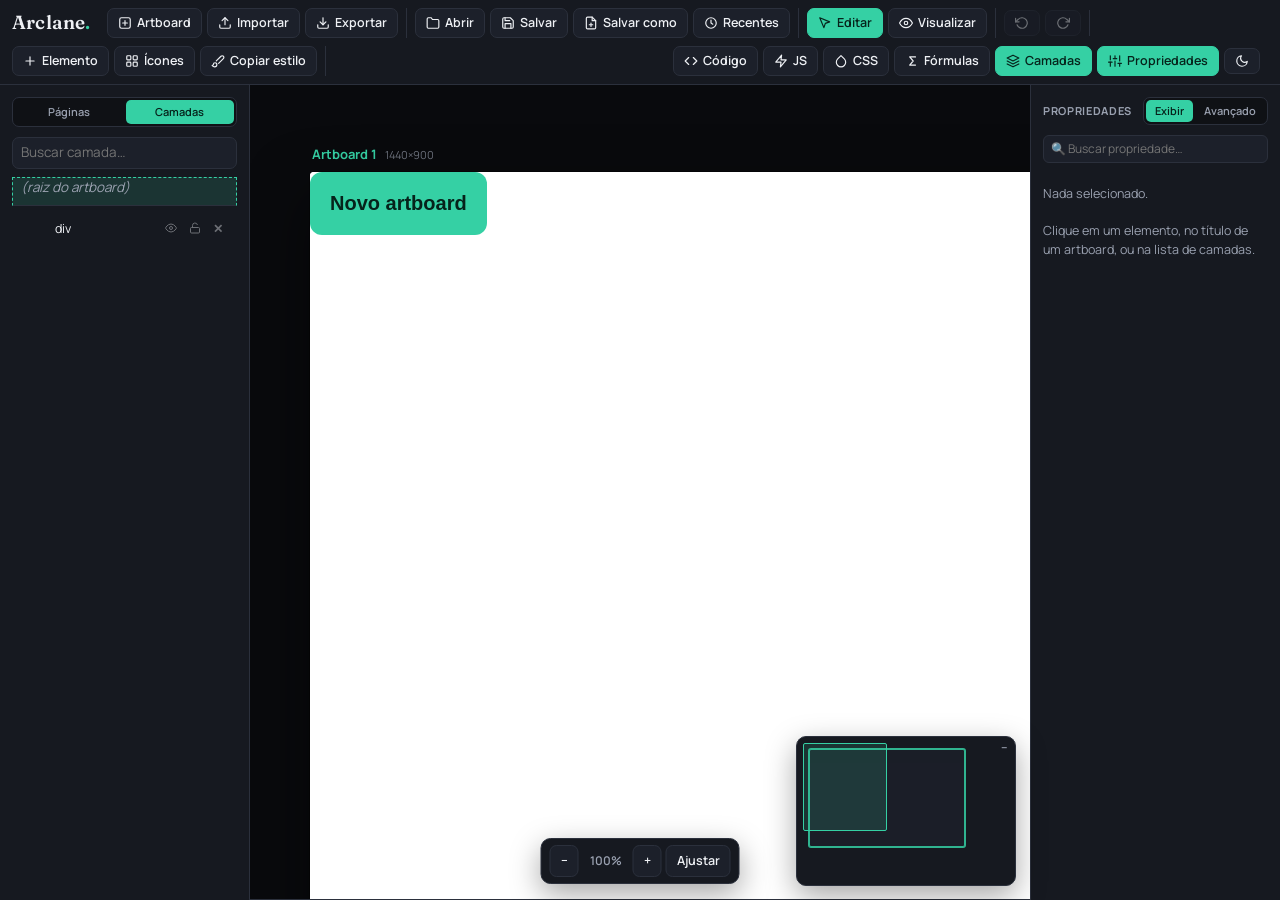
==== commit 7a6e6775: "refactor: split style.css into modular per-concern files under css/ Mirrors the app.js -> js/ decomp" ====
--- a/index.html
+++ b/index.html
@@ -6,7 +6,23 @@
 <title>Arclane — Canvas Editor</title>
 <link rel="preconnect" href="https://fonts.googleapis.com">
 <link href="https://fonts.googleapis.com/css2?family=Fraunces:opsz,wght@9..144,500;9..144,600;9..144,700&family=Manrope:wght@400;500;600;700;800&display=swap" rel="stylesheet">
-<link rel="stylesheet" href="style.css">
+<link rel="stylesheet" href="css/base.css">
+<link rel="stylesheet" href="css/toolbar.css">
+<link rel="stylesheet" href="css/layout.css">
+<link rel="stylesheet" href="css/artboard-canvas.css">
+<link rel="stylesheet" href="css/selection-overlay.css">
+<link rel="stylesheet" href="css/layers-panel.css">
+<link rel="stylesheet" href="css/properties-panel.css">
+<link rel="stylesheet" href="css/formula-bar.css">
+<link rel="stylesheet" href="css/code-panel.css">
+<link rel="stylesheet" href="css/modal.css">
+<link rel="stylesheet" href="css/context-menu.css">
+<link rel="stylesheet" href="css/color-picker.css">
+<link rel="stylesheet" href="css/text-toolbar.css">
+<link rel="stylesheet" href="css/css-class-editor.css">
+<link rel="stylesheet" href="css/gradient-fill.css">
+<link rel="stylesheet" href="css/pages-panel.css">
+<link rel="stylesheet" href="css/minimap.css">
 </head>
 <body>
 
--- a/css/base.css
+++ b/css/base.css
@@ -0,0 +1,74 @@
+:root{
+  --ink:#0f1115; --bg:#0f1115; --bg2:#161920; --bg3:#1c202a; --border:#2b303c;
+  --text:#eef0f4; --text-dim:#9aa1b0; --accent:#35d0a4; --accent2:#28b88f;
+  --accent-soft:rgba(53,208,164,0.15); --on-accent:#06231b; --danger:#ef5b5b; --canvas-bg:#090a0d;
+  --font-display:'Fraunces', Georgia, serif;
+  --font-body:'Manrope', -apple-system, "Segoe UI", sans-serif;
+}
+[data-theme="light"]{
+  --ink:#f4f5f7; --bg:#f4f5f7; --bg2:#ffffff; --bg3:#eceef2; --border:#d9dce2;
+  --text:#0f1115; --text-dim:#666e7d; --accent:#25a07c; --accent2:#1e8768;
+  --accent-soft:rgba(37,160,124,0.15); --on-accent:#ffffff; --danger:#c9333d; --canvas-bg:#e2e5eb;
+}
+*{box-sizing:border-box;}
+html,body{height:100%;margin:0;}
+body{
+  display:flex; flex-direction:column; height:100vh; overflow:hidden;
+  font:13.5px/1.45 var(--font-body);
+  background:var(--bg); color:var(--text);
+  -webkit-font-smoothing:antialiased;
+}
+button{
+  font:inherit; color:var(--text); background:var(--bg3); border:1px solid var(--border);
+  border-radius:7px; padding:5px 10px; cursor:pointer; font-weight:600; font-size:12.5px;
+  transition:all .15s ease;
+}
+button:hover{background:var(--accent); border-color:var(--accent); color:var(--on-accent);}
+button.active{background:var(--accent); border-color:var(--accent); color:var(--on-accent);}
+button:disabled{opacity:.4; cursor:not-allowed;}
+button:disabled:hover{background:var(--bg3); color:var(--text); border-color:var(--border);}
+input[type=text], input[type=number], select, textarea{
+  font:inherit; color:var(--text); background:var(--bg3); border:1px solid var(--border);
+  border-radius:7px; padding:5px 8px; width:100%; transition:border-color .15s ease, box-shadow .15s ease;
+}
+input[type=text]:focus, input[type=number]:focus, select:focus, textarea:focus{
+  outline:none; border-color:var(--accent); box-shadow:0 0 0 2px var(--accent-soft);
+}
+/* the native up/down spinner makes these tiny fields fiddly to click into
+   and type over — every numeric field here is used by typing, not by
+   nudging the stepper, so drop it. */
+input[type=number]{-moz-appearance:textfield;}
+input[type=number]::-webkit-outer-spin-button, input[type=number]::-webkit-inner-spin-button{
+  -webkit-appearance:none; margin:0;
+}
+input[type=color]{width:32px; height:26px; padding:1px; border-radius:6px; border:1px solid var(--border); background:var(--bg3); cursor:pointer;}
+label{display:block; font-size:11px; font-weight:600; color:var(--text-dim); margin-bottom:3px; text-transform:uppercase; letter-spacing:.02em;}
+hr{border:none; border-top:1px solid var(--border); margin:12px 0;}
+
+/* Figma-style compact field: a short icon/letter chip fused to the left
+   edge of the input, replacing a separate label-above-input row — used
+   for the properties panel's dense numeric grids (size, position,
+   corners, padding, margin) so 4 fields fit on one line instead of 4. */
+.iconField{
+  display:flex; align-items:stretch; background:var(--bg3); border:1px solid var(--border);
+  border-radius:7px; overflow:hidden; transition:border-color .15s ease, box-shadow .15s ease;
+}
+.iconField:focus-within{border-color:var(--accent); box-shadow:0 0 0 2px var(--accent-soft);}
+.iconFieldPrefix{
+  display:flex; align-items:center; justify-content:center; min-width:20px; padding:0 6px;
+  background:var(--bg2); color:var(--text-dim); font-size:10px; font-weight:700;
+  text-transform:uppercase; letter-spacing:.02em; border-right:1px solid var(--border);
+  user-select:none; flex-shrink:0;
+}
+.iconField input{
+  border:none !important; background:transparent !important; border-radius:0 !important;
+  padding:5px 8px !important; flex:1; min-width:0; box-shadow:none !important;
+}
+.iconField input:focus{outline:none; box-shadow:none;}
+.fieldRow .iconField{flex:1; min-width:0;}
+
+.is-hidden{display:none;}
+
+::-webkit-scrollbar{width:8px; height:8px;}
+::-webkit-scrollbar-thumb{background:var(--border); border-radius:4px;}
+::-webkit-scrollbar-track{background:transparent;}
--- a/css/toolbar.css
+++ b/css/toolbar.css
@@ -0,0 +1,28 @@
+/* Wordmark */
+.wordmark{
+  font-family:var(--font-display); font-weight:600; font-size:19px; letter-spacing:.01em;
+  color:var(--text); display:flex; align-items:center; margin-right:8px; cursor:default; user-select:none;
+}
+.wordmark .dot{color:var(--accent);}
+
+/* Toolbar */
+#toolbar{
+  display:flex; align-items:center; gap:8px; padding:8px 12px;
+  background:var(--bg2); border-bottom:1px solid var(--border); flex-shrink:0; flex-wrap:wrap;
+  z-index:20;
+}
+#toolbar .grp{display:flex; gap:5px; align-items:center; padding-right:8px; border-right:1px solid var(--border);}
+#toolbar .grp:last-child{border-right:none;}
+.toolbarSpacer{flex:1;}
+#brand{font-family:var(--font-display); font-size:19px; font-weight:600;}
+#zoomLabel{width:46px; text-align:center; color:var(--text-dim); font-size:12px; font-weight:600;}
+
+/* toolbar icons + responsive labels (Fase 15 · Lote 6) */
+#toolbar button{display:inline-flex; align-items:center; gap:5px;}
+#toolbar button svg{width:14px; height:14px; flex:none;}
+/* narrow windows: icon-only buttons (tooltips still carry the meaning),
+   so the whole bar stays on one line instead of wrapping into a wall */
+@media (max-width: 1240px){
+  #toolbar .btnLabel{display:none;}
+  #toolbar button{padding:5px 8px;}
+}
--- a/css/layout.css
+++ b/css/layout.css
@@ -0,0 +1,28 @@
+/* Layout */
+#main{flex:1; display:flex; min-height:0;}
+#layersPanel, #propsPanel{
+  position:relative; width:250px; flex-shrink:0; background:var(--bg2); border-right:1px solid var(--border);
+  overflow-y:auto; padding:12px; transition:width .15s ease, padding .15s ease, opacity .1s ease;
+}
+#layersPanel.collapsed, #propsPanel.collapsed{
+  width:0 !important; padding-left:0; padding-right:0; overflow:hidden; opacity:0; border-color:transparent;
+}
+#propsPanel{border-right:none; border-left:1px solid var(--border);}
+.panelResizeHandle{
+  position:absolute; top:0; bottom:0; width:6px; cursor:col-resize; z-index:5;
+  right:-3px;
+}
+#propsPanel .panelResizeHandle{right:auto; left:-3px;}
+.panelResizeHandle:hover, .panelResizeHandle.dragging{background:var(--accent-soft);}
+.panelTitle{font-size:11px; text-transform:uppercase; letter-spacing:.06em; color:var(--text-dim); margin-bottom:10px; font-weight:700;}
+.panelTitleRow{display:flex; align-items:center; justify-content:space-between; margin-bottom:10px;}
+.propsViewToggle{display:flex; gap:2px; background:var(--bg); border:1px solid var(--border); border-radius:7px; padding:2px;}
+.propsViewToggle button{border:none; background:transparent; color:var(--text-dim); font-size:11px; font-weight:600; padding:3px 9px; border-radius:5px; cursor:pointer;}
+.propsViewToggle button.active{background:var(--accent); color:var(--on-accent);}
+
+.propsSection.collapsible{cursor:pointer; user-select:none; display:flex; align-items:center; justify-content:space-between;}
+.propsSection.collapsible .chev{font-size:9px; transition:transform .15s ease; color:var(--text-dim); margin-left:6px;}
+.propsSection.collapsible.collapsed .chev{transform:rotate(-90deg);}
+.propsSection.collapsible:hover{color:var(--text);}
+#canvasArea{flex:1; display:flex; flex-direction:column; min-width:0; background:var(--canvas-bg); position:relative;}
+#canvasWrap{flex:1; overflow:auto; position:relative;}
--- a/css/artboard-canvas.css
+++ b/css/artboard-canvas.css
@@ -0,0 +1,33 @@
+#bottomBar{
+  position:absolute; left:50%; bottom:16px; transform:translateX(-50%); z-index:15;
+  display:flex; align-items:center; gap:4px; padding:6px 8px; border-radius:10px;
+  background:var(--bg2); border:1px solid var(--border); box-shadow:0 10px 30px rgba(0,0,0,.35);
+}
+#bottomBar button{padding:6px 10px;}
+#artboardsRow{position:relative; min-width:6000px; min-height:4000px; transform-origin: top left;}
+
+.artboardWrap{position:absolute; display:flex; flex-direction:column; gap:8px;}
+.artboardTitleWrap{display:flex; align-items:baseline; gap:8px; padding:0 2px; cursor:grab; user-select:none;}
+.artboardTitleWrap:active{cursor:grabbing;}
+.artboardTitle{
+  font-size:13px; font-weight:700; color:var(--text-dim); white-space:nowrap; overflow:hidden;
+  text-overflow:ellipsis; max-width:220px; font-family:var(--font-body);
+}
+.artboardWrap.active .artboardTitle{color:var(--accent);}
+.artboardDims{font-size:11px; color:var(--text-dim); opacity:.7; white-space:nowrap;}
+.artboardTitleInput{font-size:13px; font-weight:700; padding:2px 5px; max-width:220px; border-radius:5px;}
+.artboardStage{position:relative; flex-shrink:0; border-radius:4px;}
+.artboardStage .artboardFrame{
+  display:block; border:none; box-shadow:0 0 0 1px rgba(0,0,0,.4), 0 24px 60px rgba(0,0,0,.5);
+  border-radius:4px; background:#ffffff; transition:opacity .1s ease;
+}
+.artboardWrap.selected .artboardStage{outline:2px solid var(--accent); outline-offset:6px; border-radius:4px;}
+
+.addArtboardTile{
+  position:absolute; width:220px; height:160px; margin-top:28px;
+  display:flex; align-items:center; justify-content:center; flex-direction:column; gap:6px;
+  border:1.5px dashed var(--border); border-radius:12px; background:transparent; color:var(--text-dim);
+  cursor:pointer; font-size:13px; font-weight:600; transition:all .15s ease;
+}
+.addArtboardTile:hover{border-color:var(--accent); color:var(--accent); background:var(--accent-soft);}
+.addArtboardTile .plus{font-size:24px; line-height:1;}
--- a/css/selection-overlay.css
+++ b/css/selection-overlay.css
@@ -0,0 +1,23 @@
+/* selection overlay */
+.overlayLayer{position:absolute; left:0; top:0; pointer-events:none;}
+.dragCatcher{position:absolute; inset:0; z-index:5; pointer-events:none;}
+.sel-box{position:absolute; border:2px solid var(--accent); pointer-events:none;}
+.sel-box.multi{border-width:1.5px; border-style:dashed; opacity:.8;}
+
+.dragGhost{
+  position:fixed; z-index:300; pointer-events:none; display:none; align-items:center; justify-content:center;
+  border:2px solid var(--accent); border-radius:6px; background:var(--accent-soft);
+  color:var(--text); font-size:11px; padding:2px 6px; overflow:hidden; white-space:nowrap;
+}
+.dragGhost.show{display:flex;}
+.dropHilite{position:absolute; pointer-events:none; z-index:6; display:none;}
+.dropHilite.nest{border:2px dashed var(--accent); border-radius:4px; background:var(--accent-soft); box-sizing:border-box;}
+.dropHilite.line{background:var(--accent); border-radius:2px;}
+.snapGuide{position:absolute; pointer-events:none; z-index:7; background:#ff3d7f;}
+.snapGuide.v{width:1px;}
+.snapGuide.h{height:1px;}
+.handle{position:absolute; width:10px; height:10px; background:var(--accent); border:1.5px solid #fff; border-radius:3px; pointer-events:auto; z-index:2;}
+.handle.nw{cursor:nwse-resize;} .handle.ne{cursor:nesw-resize;} .handle.sw{cursor:nesw-resize;} .handle.se{cursor:nwse-resize;}
+.edge{position:absolute; pointer-events:auto; background:transparent;}
+.edge.n, .edge.s{cursor:ns-resize;} .edge.e, .edge.w{cursor:ew-resize;}
+.edge:hover{background:rgba(53,208,164,.3);}
--- a/css/layers-panel.css
+++ b/css/layers-panel.css
@@ -0,0 +1,40 @@
+/* layers tree */
+.layersSearchInput{margin-bottom:8px; font-size:12px; padding:6px 8px;}
+.propsSearchInput{
+  margin-bottom:10px; font-size:12px; padding:6px 8px;
+  position:sticky; top:0; z-index:2; background:var(--bg2);
+}
+#layersTree{display:flex; flex-direction:column; gap:2px;}
+.layerRow{
+  display:flex; align-items:center; gap:6px; height:30px; padding:0 8px; border-radius:6px;
+  cursor:pointer; border:1px solid transparent; transition:background .1s ease;
+}
+.layerRow:hover{background:var(--bg3);}
+.layerRow.selected{background:var(--accent); border-color:var(--accent); color:var(--on-accent);}
+.layerRow.selected .tag{color:var(--on-accent); font-weight:600;}
+.layerRow.selected .icons button{color:var(--on-accent);}
+.layerRow.selected .icons button:hover{color:var(--danger);}
+.layerRow.multiSelected{border-color:var(--accent); border-style:dashed; background:var(--accent-soft);}
+.layerRow.dropTarget{border-color:var(--accent); background:var(--accent-soft);}
+.layerRow.rootRow{color:var(--text-dim); font-style:italic; margin-bottom:6px; padding-bottom:8px; border-bottom:1px solid var(--border); border-radius:0; height:auto;}
+.layerRow .grip{flex-shrink:0; width:10px; text-align:center; opacity:0; color:var(--text-dim); font-size:11px; letter-spacing:-1px;}
+.layerRow:hover .grip{opacity:.6;}
+.layerRow .chevron{
+  flex-shrink:0; width:14px; height:14px; display:flex; align-items:center; justify-content:center;
+  background:none; border:none; padding:0; color:var(--text-dim); font-size:9px;
+  transform:rotate(90deg); transition:transform .1s;
+}
+.layerRow .chevron.collapsed{transform:rotate(0deg);}
+.layerRow .chevron:hover{color:var(--text);}
+.layerRow .chevronSpacer{flex-shrink:0; width:14px;}
+.layerRow .tag{
+  flex:1 1 auto; min-width:0; overflow:hidden; text-overflow:ellipsis; white-space:nowrap;
+  font-size:12.5px; color:var(--text);
+}
+.layerRow .icons{display:flex; align-items:center; gap:2px; flex-shrink:0;}
+.layerRow .iconBtn{
+  opacity:.4; background:none; border:none; padding:3px 5px; font-size:12px; border-radius:4px; line-height:1;
+}
+.layerRow .iconBtn:hover{opacity:1; background:rgba(0,0,0,.15); color:var(--danger);}
+.layerRow .iconBtn.hidden-state{opacity:.85;}
+#layersEmpty{color:var(--text-dim); font-size:12.5px; padding:12px 0;}
--- a/css/properties-panel.css
+++ b/css/properties-panel.css
@@ -0,0 +1,93 @@
+/* props */
+.row2{display:grid; grid-template-columns:1fr 1fr; gap:6px; margin-bottom:8px;}
+.row3{display:grid; grid-template-columns:1fr 1fr 1fr; gap:6px; margin-bottom:8px;}
+.row4{display:grid; grid-template-columns:1fr 1fr 1fr 1fr; gap:6px; margin-bottom:8px;}
+/* grid items default to min-width:auto, which stops a 1fr column from ever
+   shrinking below its content's natural (max-content) width — with an
+   .iconField + unit <select> packed into one column, that natural width
+   is wider than the column, so without this it overflows the panel
+   instead of compressing to fit. */
+.row2 > .field, .row3 > .field, .row4 > .field{min-width:0;}
+.field{margin-bottom:10px;}
+.fieldRow{display:flex; gap:4px; min-width:0;}
+.checkField{display:flex !important; align-items:center; gap:6px; text-transform:none !important; font-size:13px !important; color:var(--text) !important; letter-spacing:normal !important; cursor:pointer;}
+.checkField input[type="checkbox"]{width:auto; margin:0;}
+#pWUnit, #pHUnit{width:52px; flex:none; padding:6px 4px;}
+.miniBtn{flex-shrink:0; padding:4px 8px; font-size:11px;}
+
+/* flex control icon buttons — each one is a tiny live swatch laid out
+   with the actual CSS value it sets, not a hand-drawn icon. */
+.flexIconGroup{display:flex; gap:4px; margin-bottom:8px;}
+.flexIconBtn{
+  flex:1; height:30px; padding:0; display:flex; align-items:center; justify-content:center;
+  background:var(--bg3); border:1px solid var(--border); border-radius:7px; cursor:pointer;
+  transition:border-color .15s ease, background .15s ease;
+}
+.flexIconBtn:hover{border-color:var(--accent);}
+.flexIconBtn.active{background:var(--accent); border-color:var(--accent);}
+.flexIconBtn .swatch{
+  display:flex; width:24px; height:20px; box-sizing:border-box; color:var(--text-dim);
+  border:1.5px solid currentColor; border-radius:5px; padding:3px; opacity:.75;
+}
+.flexIconBtn.active .swatch{color:var(--on-accent); opacity:1;}
+.flexIconBtn:hover .swatch{opacity:1;}
+.flexIconBtn .bar{background:currentColor; border-radius:1.5px; flex-shrink:0;}
+#propsEmpty{color:var(--text-dim); font-size:12.5px; padding:12px 0; line-height:1.5;}
+.propsSection{font-size:13px; text-transform:none; letter-spacing:normal; color:var(--text); margin:18px 0 10px; font-weight:700;}
+.propsSection:first-child{margin-top:0;}
+.dangerBtn{width:100%; border-color:var(--danger); color:var(--danger); background:transparent;}
+.dangerBtn:hover{background:var(--danger); color:#fff; border-color:var(--danger);}
+
+/* ---------- Fase 15 · Lote 2: compact Figma-style properties panel ---------- */
+
+/* one line per property: quiet inline label on the left, control filling
+   the rest — instead of the old label-above-input stack that made every
+   field two lines tall. */
+#propsPanel .field{display:flex; align-items:center; gap:6px; margin-bottom:5px; flex-wrap:wrap;}
+#propsPanel .field > label{
+  flex:0 0 72px; margin-bottom:0; font-size:10px;
+  overflow:hidden; text-overflow:ellipsis; white-space:nowrap;
+}
+#propsPanel .field > input,
+#propsPanel .field > select,
+#propsPanel .field > .iconField,
+#propsPanel .field > .fieldRow,
+#propsPanel .field > .colorSwatchBtn{flex:1; min-width:0;}
+/* plain <div> values (e.g. the read-only "Elemento" row) act as the value */
+#propsPanel .field > div{flex:1; min-width:0;}
+/* help text wraps to its own full-width line under the control */
+#propsPanel .field > .fieldHint{flex:1 1 100%; color:var(--text-dim); font-size:11px; margin-top:2px;}
+/* textareas and custom stacked rows keep their label on top */
+#propsPanel .field:has(> textarea){flex-direction:column; align-items:stretch;}
+#propsPanel .field:has(> textarea) > label{flex:none;}
+#propsPanel .checkField > label{flex:none;}
+/* grid cells (2/3/4-up) stay stacked — a side-by-side label+control pair
+   is too cramped at half a panel's width, and Figma stacks these too */
+#propsPanel .row2 > .field,
+#propsPanel .row3 > .field,
+#propsPanel .row4 > .field{flex-direction:column; align-items:stretch; gap:3px;}
+#propsPanel .row2 > .field > label,
+#propsPanel .row3 > .field > label,
+#propsPanel .row4 > .field > label{flex:none;}
+
+/* Figma-style section headers: quiet uppercase label over a hairline,
+   instead of a big bold title with empty space around it. */
+#propsPanel .propsSection{
+  font-size:10px; text-transform:uppercase; letter-spacing:.08em; font-weight:700;
+  color:var(--text-dim); margin:0; padding:9px 0 6px;
+  border-top:1px solid var(--border);
+}
+#propsPanel .propsSection:first-child{border-top:none; padding-top:2px;}
+#propsPanel .propsSectionBody{padding-bottom:5px;}
+#propsPanel hr{border:none; border-top:1px solid var(--border); margin:6px 0;}
+
+/* tighter grids and controls so more of the panel fits without scrolling */
+#propsPanel .row2, #propsPanel .row3, #propsPanel .row4{gap:5px; margin-bottom:5px;}
+#propsPanel input[type="text"],
+#propsPanel input[type="number"],
+#propsPanel select,
+#propsPanel textarea{padding:4px 7px; font-size:12px; border-radius:6px;}
+#propsPanel .iconFieldPrefix{min-width:18px; padding:0 5px; font-size:9px; cursor:ew-resize;}
+
+/* checkbox rows already lay out horizontally — just stop them stretching */
+#propsPanel .checkField{margin-bottom:5px;}
--- a/css/formula-bar.css
+++ b/css/formula-bar.css
@@ -0,0 +1,43 @@
+/* formula bar (Fase 10) */
+#formulaBarWrap{
+  position:relative; flex-shrink:0; background:var(--bg2); border-top:1px solid var(--border);
+  display:none; flex-direction:column;
+}
+#formulaBarWrap.open{display:flex;}
+#formulaBar{
+  display:flex; align-items:center; gap:6px; padding:6px 12px;
+}
+.formulaLabel{
+  font-family:ui-monospace,Menlo,Consolas,monospace; font-size:13px; font-weight:700;
+  color:var(--accent); user-select:none; flex-shrink:0; padding:0 4px;
+}
+#formulaInput{
+  flex:1; background:var(--bg); border:1px solid var(--border); border-radius:7px;
+  padding:6px 10px; font:12.5px/1.45 ui-monospace,Menlo,Consolas,monospace; color:var(--text);
+  outline:none; min-width:0;
+}
+#formulaInput:focus{border-color:var(--accent); box-shadow:0 0 0 2px var(--accent-soft);}
+#btnFormulaRun{
+  flex-shrink:0; padding:5px 10px; font-size:12px;
+}
+.formulaAutocomplete{
+  position:absolute; left:12px; right:12px; top:100%; z-index:800;
+  background:var(--bg2); border:1px solid var(--border); border-radius:8px;
+  box-shadow:0 12px 40px rgba(0,0,0,.5); max-height:220px; overflow-y:auto;
+  display:none; flex-direction:column; padding:4px;
+}
+.formulaAutocomplete.open{display:flex;}
+.formulaAutocompleteItem{
+  display:flex; align-items:center; gap:8px; padding:6px 10px; border-radius:6px;
+  cursor:pointer; font:12px ui-monospace,Menlo,Consolas,monospace; color:var(--text);
+  transition:background .1s ease;
+}
+.formulaAutocompleteItem:hover, .formulaAutocompleteItem.active{
+  background:var(--accent); color:var(--on-accent);
+}
+.formulaAutocompleteItem .acKind{
+  font-size:10px; text-transform:uppercase; letter-spacing:.04em; opacity:.7; margin-left:auto;
+}
+.formulaAutocompleteItem .acDesc{
+  font-size:11px; opacity:.65; margin-left:4px;
+}
--- a/css/code-panel.css
+++ b/css/code-panel.css
@@ -0,0 +1,17 @@
+/* code panel */
+#codePanel{
+  height:0; overflow:hidden; background:var(--bg2); border-top:1px solid var(--border);
+  display:flex; flex-direction:column; transition:height .15s ease; flex-shrink:0;
+}
+#codePanel.open{height:36vh;}
+#codeToolbar{display:flex; gap:8px; padding:8px 12px; border-bottom:1px solid var(--border); align-items:center;}
+#codeArea{flex:1; width:100%; border:none; border-radius:0; resize:none; font:12.5px/1.5 ui-monospace,Menlo,Consolas,monospace; padding:12px; background:var(--bg); color:var(--text);}
+#codeJsHint{padding:8px 12px; font-size:11.5px; color:var(--text-dim); border-bottom:1px solid var(--border); background:var(--bg2);}
+#codeJsHint code{font-family:ui-monospace,Menlo,Consolas,monospace;}
+
+#dropHint{
+  position:absolute; inset:0; display:none; align-items:center; justify-content:center;
+  background:rgba(15,17,21,.85); backdrop-filter:blur(6px); color:var(--accent); font-size:18px; font-weight:700; pointer-events:none; z-index:50;
+  border:2px dashed var(--accent); margin:16px; border-radius:16px;
+}
+#dropHint.show{display:flex; pointer-events:auto;}
--- a/css/modal.css
+++ b/css/modal.css
@@ -0,0 +1,25 @@
+/* modal */
+#modalOverlay, .modalOverlay{
+  position:fixed; inset:0; background:rgba(0,0,0,.75); backdrop-filter:blur(6px); display:none;
+  align-items:center; justify-content:center; z-index:1000;
+}
+#modalOverlay.open, .modalOverlay.open{display:flex;}
+.recentGrid{display:grid; grid-template-columns:repeat(3, 1fr); gap:14px; margin-top:6px; max-height:52vh; overflow-y:auto;}
+.recentCard{
+  background:var(--bg3); border:1px solid var(--border); border-radius:10px; overflow:hidden;
+  cursor:pointer; text-align:left; transition:border-color .15s ease;
+}
+.recentCard:hover{border-color:var(--accent);}
+.recentCard .thumb{width:100%; aspect-ratio:4/3; background:var(--bg); object-fit:cover; display:block;}
+.recentCard .info{padding:8px 10px;}
+.recentCard .info .name{font-size:12.5px; font-weight:600; color:var(--text); white-space:nowrap; overflow:hidden; text-overflow:ellipsis;}
+.recentCard .info .date{font-size:11px; color:var(--text-dim); margin-top:2px;}
+.recentEmpty{color:var(--text-dim); font-size:13px; padding:20px 0; text-align:center;}
+.modalCard{
+  width:380px; background:var(--bg2); border:1px solid var(--border); border-radius:14px;
+  padding:22px; box-shadow:0 24px 80px rgba(0,0,0,.8);
+}
+.modalTitle{font-size:15px; font-weight:700; margin-bottom:8px; font-family:var(--font-display); color:var(--text);}
+.modalMsg{font-size:13px; color:var(--text-dim); margin-bottom:12px; line-height:1.5;}
+#modalInput{margin-bottom:6px;}
+.modalActions{display:flex; justify-content:flex-end; gap:8px; margin-top:16px;}
--- a/css/context-menu.css
+++ b/css/context-menu.css
@@ -0,0 +1,16 @@
+/* context menu */
+#contextMenu{
+  position:fixed; display:none; flex-direction:column; min-width:200px; z-index:900;
+  background:var(--bg2); border:1px solid var(--border); border-radius:10px; padding:5px;
+  box-shadow:0 16px 50px rgba(0,0,0,.5);
+}
+#contextMenu.open{display:flex;}
+.ctxItem{
+  text-align:left; background:none; border:none; padding:8px 12px; border-radius:6px; font-size:12.5px;
+  color:var(--text); cursor:pointer; font-weight:500; transition:background .1s ease;
+}
+.ctxItem:hover{background:var(--accent); color:var(--on-accent); font-weight:600;}
+.ctxItem:disabled{opacity:.4; cursor:not-allowed; background:none; color:var(--text);}
+.ctxItem.danger{color:var(--danger);}
+.ctxItem.danger:hover{background:var(--danger); color:#fff;}
+.ctxSep{height:1px; background:var(--border); margin:4px 2px;}
--- a/css/color-picker.css
+++ b/css/color-picker.css
@@ -0,0 +1,77 @@
+/* color swatch button + rgba popover — native <input type=color> can't do
+   alpha, so the swatch opens this small card: native picker for hue/RGB,
+   a slider for alpha, and a text field that accepts rgba()/hex directly. */
+.colorSwatchBtn{
+  width:30px; height:26px; border-radius:6px; border:1px solid var(--border); cursor:pointer;
+  padding:0; background-image:
+    linear-gradient(45deg, #888 25%, transparent 25%), linear-gradient(-45deg, #888 25%, transparent 25%),
+    linear-gradient(45deg, transparent 75%, #888 75%), linear-gradient(-45deg, transparent 75%, #888 75%);
+  background-size:8px 8px; background-position:0 0, 0 4px, 4px -4px, -4px 0px;
+  background-color:#fff;
+}
+.colorSwatchBtn > span{display:block; width:100%; height:100%; border-radius:5px;}
+#colorPopover{
+  position:fixed; display:none; flex-direction:column; gap:10px; z-index:950; width:230px;
+  background:var(--bg2); border:1px solid var(--border); border-radius:10px; padding:12px;
+  box-shadow:0 16px 50px rgba(0,0,0,.5);
+}
+#colorPopover.open{display:flex;}
+
+/* saturation/value square — background-color is set to the pure hue in
+   JS; these two gradients (white→transparent left→right, black→
+   transparent bottom→top) are what actually paint the S/V picking area,
+   no canvas needed. */
+#colorPopover .cpSV{
+  position:relative; width:100%; height:130px; border-radius:6px; cursor:crosshair;
+  background-image:linear-gradient(to top, #000, transparent), linear-gradient(to right, #fff, transparent);
+}
+#colorPopover .cpSVThumb{
+  position:absolute; width:13px; height:13px; margin:-7px 0 0 -7px; border-radius:50%;
+  border:2px solid #fff; box-shadow:0 0 0 1px rgba(0,0,0,.5), inset 0 0 1px rgba(0,0,0,.3); pointer-events:none;
+}
+
+#colorPopover .cpSlider{position:relative; height:12px; border-radius:6px; cursor:pointer;}
+#colorPopover .cpHueSlider{
+  background:linear-gradient(to right, #f00 0%, #ff0 17%, #0f0 33%, #0ff 50%, #00f 67%, #f0f 83%, #f00 100%);
+}
+#colorPopover .cpAlphaSlider{
+  background-image:
+    linear-gradient(45deg, #999 25%, transparent 25%), linear-gradient(-45deg, #999 25%, transparent 25%),
+    linear-gradient(45deg, transparent 75%, #999 75%), linear-gradient(-45deg, transparent 75%, #999 75%);
+  background-size:8px 8px; background-position:0 0, 0 4px, 4px -4px, -4px 0px; background-color:#ccc;
+}
+#colorPopover .cpAlphaBg{position:absolute; inset:0; border-radius:6px;}
+#colorPopover .cpSliderThumb{
+  position:absolute; top:50%; width:14px; height:14px; margin:-8px 0 0 -8px; border-radius:50%;
+  background:#fff; border:2px solid #fff; box-shadow:0 0 0 1px rgba(0,0,0,.4); pointer-events:none;
+}
+
+#colorPopover .cpRow{display:flex; align-items:center; gap:8px;}
+#colorPopover .cpPreview{width:26px; height:26px; border-radius:6px; flex-shrink:0; border:1px solid var(--border);
+  background-image:linear-gradient(45deg, #999 25%, transparent 25%), linear-gradient(-45deg, #999 25%, transparent 25%),
+    linear-gradient(45deg, transparent 75%, #999 75%), linear-gradient(-45deg, transparent 75%, #999 75%);
+  background-size:8px 8px; background-position:0 0, 0 4px, 4px -4px, -4px 0px; background-color:#ccc;
+}
+#colorPopover .cpPreview::after{content:''; display:block; width:100%; height:100%; border-radius:5px; background:var(--cp-preview, transparent);}
+#colorPopover .cpEyedrop{
+  width:28px; height:28px; flex-shrink:0; display:flex; align-items:center; justify-content:center;
+  background:var(--bg3); border:1px solid var(--border); border-radius:6px; color:var(--text-dim); cursor:pointer;
+}
+#colorPopover .cpEyedrop:hover{color:var(--text); border-color:var(--accent);}
+#colorPopover .cpEyedrop.active{background:var(--accent); border-color:var(--accent); color:var(--on-accent);}
+
+/* follows the cursor while the eyedropper is armed — pointer-events:none
+   so it never steals the click meant for whatever's underneath it. */
+#cpLoupe{
+  position:fixed; display:none; align-items:center; gap:6px; z-index:2000; pointer-events:none;
+  background:var(--bg2); border:1px solid var(--border); border-radius:20px; padding:4px 10px 4px 4px;
+  box-shadow:0 8px 24px rgba(0,0,0,.4);
+}
+#cpLoupe .cpLoupeSwatch{
+  width:22px; height:22px; border-radius:50%; border:2px solid var(--bg2); box-shadow:0 0 0 1.5px rgba(127,127,127,.5); flex-shrink:0;
+}
+#cpLoupe .cpLoupeHex{font-family:ui-monospace,Menlo,Consolas,monospace; font-size:11px; color:var(--text); white-space:nowrap;}
+
+#colorPopover #cpText{flex:1; min-width:0;}
+#colorPopover .cpSwatches{display:grid; grid-template-columns:repeat(8, 1fr); gap:5px;}
+#colorPopover .cpSwatch{width:100%; aspect-ratio:1; border-radius:4px; border:1px solid rgba(127,127,127,.35); cursor:pointer; padding:0;}
--- a/css/text-toolbar.css
+++ b/css/text-toolbar.css
@@ -0,0 +1,16 @@
+/* floating Bold/Italic/Underline/size bar, shown above a text selection
+   while inline-editing (double-click) an element — positioned in JS via
+   updateTextFormatBar, same coordinate mapping as the eyedropper loupe. */
+.textFormatBar{
+  position:fixed; display:none; align-items:center; gap:2px; z-index:2000;
+  background:var(--bg2); border:1px solid var(--border); border-radius:8px; padding:4px;
+  box-shadow:0 8px 24px rgba(0,0,0,.4); transform:translate(-50%, calc(-100% - 10px));
+}
+.textFormatBar.open{display:flex;}
+.textFormatBar button{
+  width:26px; height:26px; padding:0; border:none; background:transparent; color:var(--text);
+  border-radius:5px; cursor:pointer; font-size:13px;
+}
+.textFormatBar button:hover{background:var(--bg3);}
+.textFormatBar #tfbSizeDown, .textFormatBar #tfbSizeUp{width:auto; padding:0 6px; font-size:12px;}
+.textFormatBar .tfbSep{width:1px; height:18px; background:var(--border); margin:0 2px;}
--- a/css/css-class-editor.css
+++ b/css/css-class-editor.css
@@ -0,0 +1,107 @@
+/* Phase 08: Dedicated Structured CSS Editor & Class Library */
+.modal-backdrop{
+  position:fixed; inset:0; background:rgba(0,0,0,0.75); backdrop-filter:blur(6px);
+  display:flex; align-items:center; justify-content:center; z-index:500; padding:20px;
+}
+.css-modal-content{
+  width:920px; max-width:95vw; height:680px; max-height:90vh;
+  background:var(--bg2); border:1px solid var(--border); border-radius:16px;
+  display:flex; flex-direction:column; overflow:hidden;
+  box-shadow:0 24px 80px rgba(0,0,0,0.7);
+}
+.css-modal-header{
+  display:flex; align-items:center; justify-content:space-between;
+  padding:14px 20px; border-bottom:1px solid var(--border); background:var(--bg3);
+}
+.css-modal-header h2{
+  font-family:var(--font-display); font-size:16px; font-weight:700; color:var(--text); margin:0;
+}
+.css-modal-close{
+  background:none; border:none; font-size:18px; color:var(--text-dim); cursor:pointer;
+  padding:4px 8px; border-radius:6px; transition:all .15s ease;
+}
+.css-modal-close:hover{color:var(--accent); background:var(--bg2);}
+
+.css-modal-tabs{
+  display:flex; gap:8px; padding:10px 20px; background:var(--bg2); border-bottom:1px solid var(--border);
+}
+.css-tab{
+  background:none; border:1px solid transparent; color:var(--text-dim); padding:6px 14px;
+  border-radius:8px; font-size:13px; font-weight:600; cursor:pointer; transition:all .15s ease;
+}
+.css-tab:hover{color:var(--text); background:var(--bg3);}
+.css-tab.active{background:var(--bg3); color:var(--accent); border-color:var(--border);}
+
+.css-modal-body{flex:1; display:flex; overflow:hidden; position:relative;}
+.css-tab-pane{display:none; flex:1; width:100%; height:100%;}
+.css-tab-pane.active{display:flex;}
+
+/* Tab 1: Pane layout */
+#cssTabClasses{display:none; width:100%; height:100%;}
+#cssTabClasses.active{display:flex;}
+
+.css-pane-left{
+  width:260px; border-right:1px solid var(--border); display:flex; flex-direction:column;
+  background:var(--bg2); flex-shrink:0;
+}
+.css-search-box{
+  padding:12px; border-bottom:1px solid var(--border); display:flex; flex-direction:column; gap:8px;
+}
+.css-search-box input{
+  background:var(--bg3); border:1px solid var(--border); color:var(--text); padding:8px 10px;
+  border-radius:8px; font-size:13px; outline:none;
+}
+.css-search-box input:focus{border-color:var(--accent);}
+
+.css-class-list{flex:1; overflow-y:auto; padding:8px; display:flex; flex-direction:column; gap:4px;}
+.css-class-item{
+  display:flex; align-items:center; gap:8px; padding:8px 12px;
+  border-radius:8px; cursor:pointer; font-size:13px; font-weight:600; color:var(--text-dim);
+  transition:all .15s ease;
+}
+.css-class-item:hover{background:var(--bg3); color:var(--text);}
+.css-class-item.active{background:var(--accent); color:var(--on-accent);}
+.css-class-item .class-name{flex:1; text-overflow:ellipsis; overflow:hidden; white-space:nowrap;}
+.css-class-item .class-count{font-size:11px; opacity:0.7; white-space:nowrap;}
+.css-class-item .class-badge{
+  font-size:10px; font-weight:700; text-transform:uppercase; letter-spacing:.03em;
+  padding:2px 6px; border-radius:5px; background:var(--accent-soft); color:var(--accent); white-space:nowrap;
+}
+.css-class-item.active .class-badge{background:rgba(0,0,0,.18); color:var(--on-accent);}
+
+.css-pane-right{flex:1; overflow-y:auto; padding:20px; display:flex; flex-direction:column; gap:14px; background:var(--bg);}
+.css-empty-state{
+  display:flex; align-items:center; justify-content:center; height:100%; color:var(--text-dim);
+  font-size:13px; text-align:center; padding:40px;
+}
+
+.css-class-header-bar{
+  display:flex; align-items:center; justify-content:space-between; border-bottom:1px solid var(--border);
+  padding-bottom:12px; flex-wrap:wrap; gap:8px;
+}
+.css-class-header-bar h3{margin:0; font-family:var(--font-display); font-size:18px; color:var(--accent);}
+.css-class-actions{display:flex; gap:8px;}
+
+/* Form grid inside structured CSS editor */
+.css-section-title{
+  font-size:12px; font-weight:700; text-transform:uppercase; letter-spacing:0.5px;
+  color:var(--accent); margin-top:8px; margin-bottom:6px; border-bottom:1px solid var(--border); padding-bottom:4px;
+}
+
+/* Tab 2: Variables */
+#cssTabVariables{display:none; flex-direction:column; padding:20px; overflow-y:auto;}
+#cssTabVariables.active{display:flex;}
+.css-var-toolbar{display:flex; align-items:center; gap:12px; margin-bottom:16px; flex-wrap:wrap;}
+.css-var-hint{font-size:12px; color:var(--text-dim);}
+.css-var-list{display:flex; flex-direction:column; gap:8px; max-width:600px;}
+.css-var-row{
+  display:flex; align-items:center; gap:10px; background:var(--bg2); padding:8px 12px;
+  border:1px solid var(--border); border-radius:8px;
+}
+.css-var-row input[type="text"]{
+  flex:1; background:var(--bg3); border:1px solid var(--border); color:var(--text);
+  padding:6px 10px; border-radius:6px; font-size:12.5px; font-family:monospace;
+}
+.css-var-row .colorSwatchBtn{
+  flex-shrink:0;
+}
--- a/css/gradient-fill.css
+++ b/css/gradient-fill.css
@@ -0,0 +1,10 @@
+/* gradient fill editor (Fase 15 · Lote 3) */
+#propsPanel .gradientPreview{
+  height:26px; border-radius:6px; border:1px solid var(--border);
+  background:var(--bg3); margin-bottom:6px;
+}
+#propsPanel .gradientStop{display:flex; align-items:center; gap:5px; margin-bottom:5px;}
+#propsPanel .gradientStop .colorSwatchBtn{width:26px; height:26px; flex:none;}
+#propsPanel .gradientStop input[type="number"]{width:56px; flex:none;}
+#propsPanel .gradientStopPct{color:var(--text-dim); font-size:10px;}
+#propsPanel .gradientStop .gradientStopRemove{padding:2px 7px;}
--- a/css/pages-panel.css
+++ b/css/pages-panel.css
@@ -0,0 +1,31 @@
+/* Pages / Layers side tabs (Fase 15 · Lote 4) */
+#layersPanel .sideTabs{
+  display:flex; gap:2px; background:var(--bg); border:1px solid var(--border);
+  border-radius:7px; padding:2px; margin-bottom:10px;
+}
+#layersPanel .sideTabs button{
+  flex:1; border:none; background:transparent; color:var(--text-dim);
+  font-size:11px; font-weight:600; padding:4px 0; border-radius:5px;
+}
+#layersPanel .sideTabs button.active{background:var(--accent); color:var(--on-accent);}
+#layersPanel .sideTabs button:hover:not(.active){background:var(--bg3); color:var(--text);}
+
+.pageRow{
+  display:flex; align-items:center; gap:6px; padding:6px 8px; border-radius:7px;
+  cursor:pointer; border:1px solid transparent; margin-bottom:2px;
+}
+.pageRow:hover{background:var(--bg3);}
+.pageRow.active{background:var(--accent-soft); border-color:var(--accent);}
+.pageRowName{
+  flex:1; min-width:0; font-size:12.5px; font-weight:600;
+  overflow:hidden; text-overflow:ellipsis; white-space:nowrap;
+}
+.pageRowDims{color:var(--text-dim); font-size:10.5px; flex:none;}
+.pageRowActions{display:none; gap:2px; flex:none;}
+.pageRow:hover .pageRowActions, .pageRow.active .pageRowActions{display:flex;}
+.pageRowBtn{
+  border:none; background:transparent; color:var(--text-dim); padding:1px 5px;
+  font-size:12px; border-radius:5px;
+}
+.pageRowBtn:hover{background:var(--bg); color:var(--text);}
+#btnNewPage{width:100%; margin-top:8px;}
--- a/css/minimap.css
+++ b/css/minimap.css
@@ -0,0 +1,26 @@
+/* minimap (Fase 15 · Lote 5) */
+#minimap{
+  position:absolute; right:14px; bottom:14px; z-index:14;
+  width:220px; height:150px; background:var(--bg2); border:1px solid var(--border);
+  border-radius:10px; box-shadow:0 10px 30px rgba(0,0,0,.35); overflow:hidden;
+}
+#minimap .minimapInner{position:absolute; inset:6px; cursor:crosshair;}
+.minimapArtboard{
+  position:absolute; background:var(--bg3); border:1px solid var(--text-dim);
+  border-radius:2px; opacity:.85;
+}
+.minimapArtboard.active{border-color:var(--accent); box-shadow:0 0 0 1px var(--accent);}
+.minimapViewport{
+  position:absolute; border:1.5px solid var(--accent); border-radius:2px;
+  background:var(--accent-soft); pointer-events:none;
+}
+#minimapToggle{
+  position:absolute; top:2px; right:2px; z-index:2; width:18px; height:18px;
+  padding:0; font-size:12px; line-height:1; border-radius:5px;
+  background:transparent; border:none; color:var(--text-dim);
+}
+#minimapToggle:hover{background:var(--bg3); color:var(--text);}
+#minimapChip{
+  position:absolute; right:14px; bottom:14px; z-index:14;
+  width:34px; height:34px; padding:0; border-radius:9px; font-size:15px;
+}
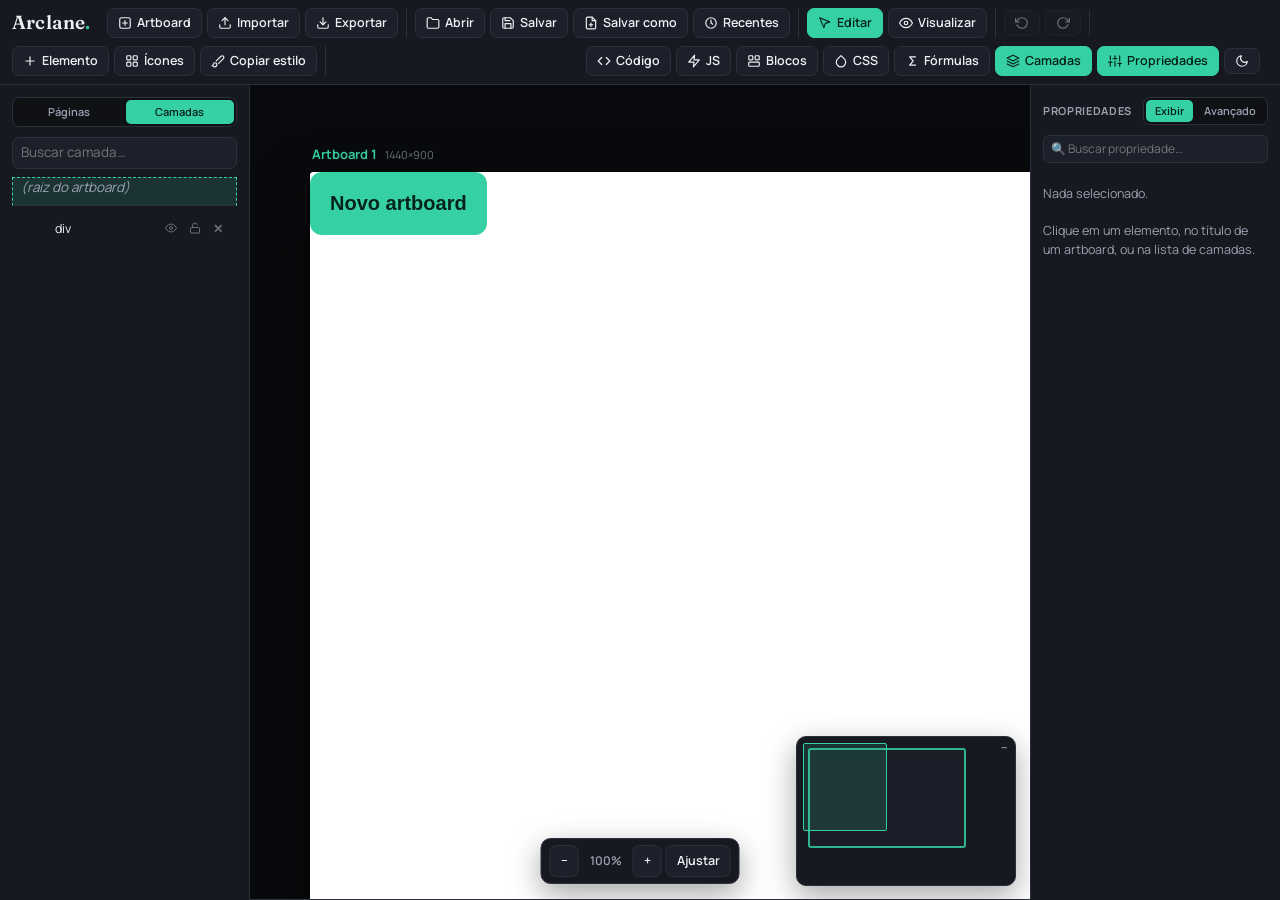
==== commit 26606b4d: "feat: introduce Scratch-style visual block editor for JS logic integration" ====
--- a/index.html
+++ b/index.html
@@ -15,6 +15,7 @@
 <link rel="stylesheet" href="css/properties-panel.css">
 <link rel="stylesheet" href="css/formula-bar.css">
 <link rel="stylesheet" href="css/code-panel.css">
+<link rel="stylesheet" href="css/js-blocks.css">
 <link rel="stylesheet" href="css/modal.css">
 <link rel="stylesheet" href="css/context-menu.css">
 <link rel="stylesheet" href="css/color-picker.css">
@@ -66,6 +67,7 @@
   <div class="grp">
     <button id="btnCode" title="Abrir/fechar painel de código"><svg viewBox="0 0 24 24" fill="none" stroke="currentColor" stroke-width="2" stroke-linecap="round" stroke-linejoin="round"><polyline points="16 18 22 12 16 6"/><polyline points="8 6 2 12 8 18"/></svg><span class="btnLabel">Código</span></button>
     <button id="btnJs" title="Abrir o JavaScript do artboard ativo"><svg viewBox="0 0 24 24" fill="none" stroke="currentColor" stroke-width="2" stroke-linecap="round" stroke-linejoin="round"><polygon points="13 2 3 14 12 14 11 22 21 10 12 10 13 2"/></svg><span class="btnLabel">JS</span></button>
+    <button id="btnJsBlocks" title="Editar o JavaScript do artboard ativo como blocos visuais"><svg viewBox="0 0 24 24" fill="none" stroke="currentColor" stroke-width="2" stroke-linecap="round" stroke-linejoin="round"><rect x="3" y="3" width="7" height="7" rx="1.5"/><rect x="14" y="3" width="7" height="7" rx="1.5"/><rect x="3" y="14" width="18" height="7" rx="1.5"/></svg><span class="btnLabel">Blocos</span></button>
     <button id="btnCssEditor" title="Abrir editor de CSS estruturado, biblioteca de classes e variáveis globais"><svg viewBox="0 0 24 24" fill="none" stroke="currentColor" stroke-width="2" stroke-linecap="round" stroke-linejoin="round"><path d="M12 2.69l5.66 5.66a8 8 0 1 1-11.31 0z"/></svg><span class="btnLabel">CSS</span></button>
     <button id="btnFormulaBar" title="Abrir/fechar barra de fórmulas (Power Apps style)"><svg viewBox="0 0 24 24" fill="none" stroke="currentColor" stroke-width="2" stroke-linecap="round" stroke-linejoin="round"><polyline points="18 5 8 5 14 12 8 19 18 19"/></svg><span class="btnLabel">Fórmulas</span></button>
     <button id="btnToggleLayers" class="active" title="Mostrar/esconder painel de páginas e camadas"><svg viewBox="0 0 24 24" fill="none" stroke="currentColor" stroke-width="2" stroke-linecap="round" stroke-linejoin="round"><polygon points="12 2 2 7 12 12 22 7 12 2"/><polyline points="2 17 12 22 22 17"/><polyline points="2 12 12 17 22 12"/></svg><span class="btnLabel">Camadas</span></button>
@@ -239,6 +241,23 @@
           <!-- Dynamic variables list -->
         </div>
       </div>
+    </div>
+  </div>
+</div>
+
+<div id="jsBlocksModal" class="modal-backdrop is-hidden">
+  <div class="jsBlocksModal__content">
+    <div class="jsBlocksModal__header">
+      <h2>Blocos JS do artboard ativo</h2>
+      <button type="button" class="jsBlocksModal__close" id="btnCloseJsBlocks" title="Fechar">✕</button>
+    </div>
+    <div class="jsBlocksModal__body">
+      <div id="jsBlocksPalette" class="jsBlocksPalette"></div>
+      <div id="jsBlocksPanel" class="jsBlocksPanel"></div>
+    </div>
+    <div class="jsBlocksModal__footer">
+      <span class="jsBlocksModal__hint">Arraste um bloco da paleta pra área de scripts. Muda pra valer no artboard só depois de "Aplicar".</span>
+      <button type="button" id="btnJsBlocksApply">Aplicar ao artboard →</button>
     </div>
   </div>
 </div>
@@ -268,6 +287,8 @@
 <script src="js/clipboard-shortcuts.js"></script>
 <script src="js/context-menu.js"></script>
 <script src="js/css-class-editor.js"></script>
+<script src="js/js-blocks-core.js"></script>
+<script src="js/js-blocks-ui.js"></script>
 <script src="js/formula-bar.js"></script>
 <script src="js/numeric-scrub.js"></script>
 <script src="js/minimap.js"></script>
--- a/css/base.css
+++ b/css/base.css
@@ -68,6 +68,10 @@
 .fieldRow .iconField{flex:1; min-width:0;}
 
 .is-hidden{display:none;}
+/* .modal-backdrop sets its own display:flex at equal specificity to
+   .is-hidden alone — this compound selector outranks it so toggling
+   is-hidden actually hides a backdrop-based modal. */
+.modal-backdrop.is-hidden{display:none;}
 
 ::-webkit-scrollbar{width:8px; height:8px;}
 ::-webkit-scrollbar-thumb{background:var(--border); border-radius:4px;}
--- a/css/properties-panel.css
+++ b/css/properties-panel.css
@@ -91,3 +91,8 @@
 
 /* checkbox rows already lay out horizontally — just stop them stretching */
 #propsPanel .checkField{margin-bottom:5px;}
+
+/* .is-hidden from base.css loses the specificity war against
+   #propsPanel .field{display:flex} — restate it scoped so hidden fields
+   (e.g. the solid-fill row while a gradient is active) actually hide */
+#propsPanel .field.is-hidden{display:none;}
--- a/css/gradient-fill.css
+++ b/css/gradient-fill.css
@@ -1,10 +1,60 @@
-/* gradient fill editor (Fase 15 · Lote 3) */
-#propsPanel .gradientPreview{
-  height:26px; border-radius:6px; border:1px solid var(--border);
-  background:var(--bg3); margin-bottom:6px;
+/* gradient fill editor (Fase 15 · Lote 3) — lives inside #colorPopover,
+   shown when the popover acts as a fill editor for backgrounds */
+
+/* fill-type tabs at the top of the popover (Sólido / Linear / Radial) */
+.cpFillTabs{display:none; gap:3px; margin-bottom:6px;}
+.cpFillTabs.open{display:flex;}
+.cpFillTabs button{
+  flex:1; padding:4px 0; font-size:10px; font-weight:600;
+  border-radius:6px;
 }
-#propsPanel .gradientStop{display:flex; align-items:center; gap:5px; margin-bottom:5px;}
-#propsPanel .gradientStop .colorSwatchBtn{width:26px; height:26px; flex:none;}
-#propsPanel .gradientStop input[type="number"]{width:56px; flex:none;}
-#propsPanel .gradientStopPct{color:var(--text-dim); font-size:10px;}
-#propsPanel .gradientStop .gradientStopRemove{padding:2px 7px;}
+
+.cpGradientArea{display:none; margin-bottom:6px;}
+.cpGradientArea.open{display:block;}
+
+/* interactive ramp: checkerboard underneath so transparent stops read as
+   transparent, gradient painted on .gradientBarFill above it */
+#colorPopover .gradientBar{
+  position:relative; height:20px; border-radius:6px; border:1px solid var(--border);
+  background:repeating-conic-gradient(var(--bg3) 0% 25%, var(--bg2) 0% 50%) 50% / 10px 10px;
+  margin-bottom:6px; cursor:copy;
+}
+#colorPopover .gradientBarFill{position:absolute; inset:0; border-radius:5px; pointer-events:none;}
+
+/* stop handles: a bit taller than the bar so they read as grabbable, like
+   Figma's; the active one gets the accent ring */
+#colorPopover .gradientHandle{
+  position:absolute; top:50%; width:11px; height:24px;
+  transform:translate(-50%, -50%);
+  border-radius:4px; border:2px solid #fff;
+  box-shadow:0 1px 4px rgba(0,0,0,.55);
+  cursor:grab; z-index:1;
+}
+#colorPopover .gradientHandle.active{border-color:var(--accent); z-index:2;}
+
+/* angle + rotate + flip row (linear only) */
+#colorPopover .cpGShapeRow{display:flex; align-items:center; gap:5px; margin-bottom:6px;}
+#colorPopover .cpGShapeRow .iconField{flex:1;}
+#colorPopover .cpGShapeRow .miniBtn{padding:2px 7px;}
+
+/* one stop per row: position %, color chip, hex, opacity %, remove —
+   clicking a row binds the popover's color picker to that stop */
+#colorPopover .cpGStops{max-height:118px; overflow-y:auto; margin-bottom:5px;}
+#colorPopover .cpGStop{
+  display:flex; align-items:center; gap:4px; margin-bottom:4px;
+  padding:2px; border-radius:6px; border:1px solid transparent;
+  cursor:default;
+}
+#colorPopover .cpGStop.active{border-color:var(--border); background:var(--bg3);}
+#colorPopover .cpGStop input{padding:3px 4px; font-size:10px; border-radius:5px;}
+#colorPopover .cpGStop input[type="number"]{width:38px; flex:none;}
+#colorPopover .cpGSwatch{
+  width:18px; height:18px; flex:none; border-radius:4px;
+  border:1px solid var(--border);
+}
+#colorPopover .cpGHex{
+  flex:1; min-width:0; font-family:ui-monospace,Menlo,Consolas,monospace;
+  text-transform:lowercase;
+}
+#colorPopover .cpGStop .cpGRemove{padding:1px 6px; font-size:10px;}
+#colorPopover .cpGAdd{width:100%; padding:3px 0; font-size:10px;}
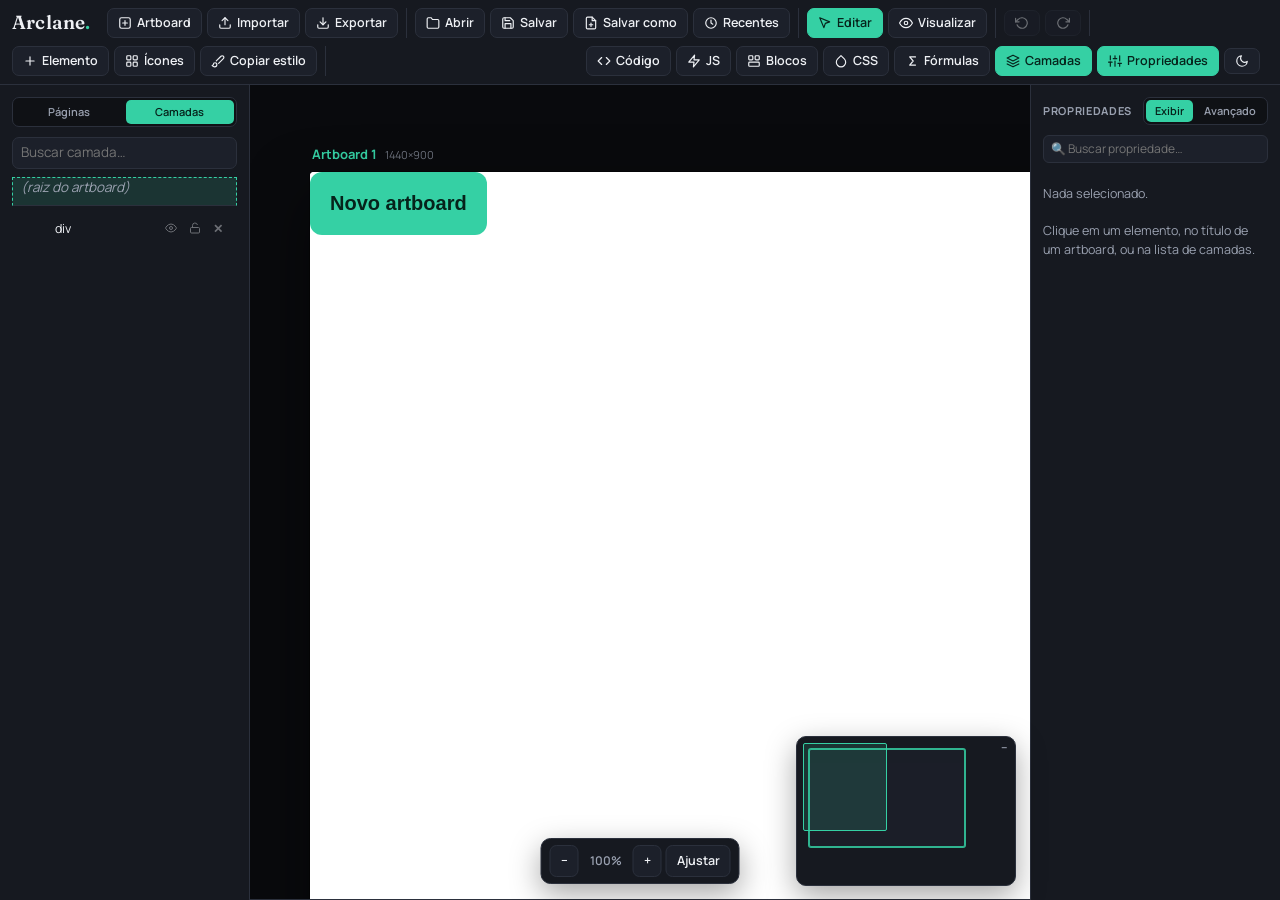
==== commit a64e3f71: "feat(properties-panel): expand Avançado view with shadow, transform, grid, per-side border and more " ====
--- a/index.html
+++ b/index.html
@@ -58,6 +58,7 @@
   <div class="grp">
     <button id="addElementBtn" title="Adicionar elemento (div, texto, tabela, nav…)"><svg viewBox="0 0 24 24" fill="none" stroke="currentColor" stroke-width="2" stroke-linecap="round" stroke-linejoin="round"><line x1="12" y1="5" x2="12" y2="19"/><line x1="5" y1="12" x2="19" y2="12"/></svg><span class="btnLabel">Elemento</span></button>
     <input type="file" id="imageInput" accept="image/*" style="display:none">
+    <input type="file" id="pBgImageFileInput" accept="image/*" style="display:none">
     <button id="btnIcons" title="Inserir ícone"><svg viewBox="0 0 24 24" fill="none" stroke="currentColor" stroke-width="2" stroke-linecap="round" stroke-linejoin="round"><rect x="3" y="3" width="7" height="7" rx="1.5"/><rect x="14" y="3" width="7" height="7" rx="1.5"/><rect x="14" y="14" width="7" height="7" rx="1.5"/><rect x="3" y="14" width="7" height="7" rx="1.5"/></svg><span class="btnLabel">Ícones</span></button>
     <button id="btnStylePainter" title="Copiar estilo: selecione o elemento de origem, clique aqui, depois clique nos elementos que vão receber o estilo"><svg viewBox="0 0 24 24" fill="none" stroke="currentColor" stroke-width="2" stroke-linecap="round" stroke-linejoin="round"><path d="M9.06 11.9l8.07-8.06a2.85 2.85 0 1 1 4.03 4.03l-8.06 8.07"/><path d="M7.07 14.94c-1.66 0-3 1.35-3 3.02 0 1.33-2.5 1.52-2 2.02 1.08 1.1 2.49 2.02 4 2.02 2.2 0 4-1.8 4-4.04a3.01 3.01 0 0 0-3-3.02z"/></svg><span class="btnLabel">Copiar estilo</span></button>
   </div>
@@ -163,6 +164,12 @@
 <div id="contextMenu"></div>
 
 <div id="colorPopover" class="colorPopover">
+  <div class="cpFillTabs" id="cpFillTabs">
+    <button type="button" data-fill="solid">Sólido</button>
+    <button type="button" data-fill="linear">Linear</button>
+    <button type="button" data-fill="radial">Radial</button>
+  </div>
+  <div class="cpGradientArea" id="cpGradientArea"></div>
   <div class="cpSV" id="cpSV"><div class="cpSVThumb" id="cpSVThumb"></div></div>
   <div class="cpSlider cpHueSlider" id="cpHueSlider"><div class="cpSliderThumb" id="cpHueThumb"></div></div>
   <div class="cpSlider cpAlphaSlider" id="cpAlphaSlider"><div class="cpAlphaBg"></div><div class="cpSliderThumb" id="cpAlphaThumb"></div></div>
--- a/css/properties-panel.css
+++ b/css/properties-panel.css
@@ -14,6 +14,12 @@
 .checkField input[type="checkbox"]{width:auto; margin:0;}
 #pWUnit, #pHUnit{width:52px; flex:none; padding:6px 4px;}
 .miniBtn{flex-shrink:0; padding:4px 8px; font-size:11px;}
+/* the generic button:hover in base.css paints the same accent fill as
+   button.active — indistinguishable for a toggle like this one, where
+   active carries real meaning (linked/unlinked). Hover here only nudges
+   the border, same convention as .flexIconBtn. */
+.miniBtn:hover{background:var(--bg3); border-color:var(--accent); color:var(--text);}
+.miniBtn.active:hover{background:var(--accent2); border-color:var(--accent2); color:var(--on-accent);}
 
 /* flex control icon buttons — each one is a tiny live swatch laid out
    with the actual CSS value it sets, not a hand-drawn icon. */
--- a/css/js-blocks.css
+++ b/css/js-blocks.css
@@ -0,0 +1,159 @@
+/* JS Blocks: Scratch-style visual editor modal */
+.jsBlocksModal__content{
+  width:900px; max-width:95vw; height:660px; max-height:90vh;
+  background:var(--bg2); border:1px solid var(--border); border-radius:16px;
+  display:flex; flex-direction:column; overflow:hidden;
+  box-shadow:0 24px 80px rgba(0,0,0,0.7);
+}
+.jsBlocksModal__header{
+  display:flex; align-items:center; justify-content:space-between;
+  padding:14px 20px; border-bottom:1px solid var(--border); background:var(--bg3);
+}
+.jsBlocksModal__header h2{
+  font-family:var(--font-display); font-size:16px; font-weight:700; color:var(--text); margin:0;
+}
+.jsBlocksModal__close{
+  background:none; border:none; font-size:18px; color:var(--text-dim); cursor:pointer;
+  padding:4px 8px; border-radius:6px; transition:all .15s ease;
+}
+.jsBlocksModal__close:hover{color:var(--accent); background:var(--bg2);}
+.jsBlocksModal__body{flex:1; display:flex; overflow:hidden;}
+.jsBlocksModal__footer{
+  display:flex; align-items:center; gap:14px; padding:12px 20px;
+  border-top:1px solid var(--border); background:var(--bg3);
+}
+.jsBlocksModal__hint{flex:1; font-size:11.5px; color:var(--text-dim);}
+
+/* ---------- palette (drag source) ---------- */
+.jsBlocksPalette{
+  width:190px; flex-shrink:0; overflow-y:auto; padding:12px 10px;
+  border-right:1px solid var(--border); background:var(--bg);
+  display:flex; flex-direction:column; gap:8px;
+}
+.jsBlockPaletteItem{
+  padding:7px 12px; border-radius:8px; color:#fff; font-size:12.5px; font-weight:700;
+  cursor:grab; user-select:none; background:var(--jsblock-color);
+  box-shadow:0 2px 0 rgba(0,0,0,.2);
+}
+.jsBlockPaletteItem:active{cursor:grabbing;}
+
+/* ---------- scripts area ---------- */
+.jsBlocksPanel{
+  flex:1; overflow:auto; padding:16px 20px; position:relative;
+}
+.jsBlocksWarning{
+  font-size:11.5px; color:var(--danger); background:rgba(239,91,91,.1);
+  border:1px solid var(--danger); border-radius:7px; padding:6px 10px; margin-bottom:10px;
+}
+
+.jsBlockStack{min-height:20px;}
+.jsBlockStack:has(> .jsBlockAddRow:only-child){
+  border:1.5px dashed var(--border); border-radius:8px; padding:6px;
+}
+
+/* ---------- block puzzle-piece shape ---------- */
+.jsBlock{
+  position:relative;
+  margin-top:10px;
+  color:#fff;
+  filter:drop-shadow(0 2px 0 rgba(0,0,0,.25));
+}
+/* concave socket at the top, faked with the scripts area's own flat
+   background so it reads as a cut rather than a shape stacked on top */
+.jsBlock::before{
+  content:''; position:absolute; top:-1px; left:16px; width:18px; height:6px;
+  background:var(--bg2); clip-path:polygon(15% 0, 85% 0, 100% 100%, 0 100%); z-index:1;
+}
+/* convex tab below, plugging into whatever block comes next — omitted on
+   "cap" blocks (parar/continuar), since nothing legally follows them */
+.jsBlock:not(.jsBlock--cap)::after{
+  content:''; position:absolute; bottom:-6px; left:16px; width:18px; height:6px;
+  background:var(--jsblock-color); clip-path:polygon(15% 0, 85% 0, 100% 100%, 0 100%);
+}
+.jsBlock--dragging{opacity:.35;}
+
+.jsBlock__head{
+  position:relative; display:flex; align-items:center; gap:6px; flex-wrap:wrap;
+  padding:6px 10px; min-height:16px;
+  background:var(--jsblock-color); border-radius:8px;
+}
+.jsBlock--container > .jsBlock__head{border-radius:8px 8px 0 0;}
+.jsBlock__handle{
+  flex-shrink:0; cursor:grab; opacity:.65; font-size:12px; line-height:1; padding:0 2px;
+}
+.jsBlock__handle:hover{opacity:1;}
+.jsBlock__handle:active{cursor:grabbing;}
+
+.jsBlock__body{
+  margin-left:16px; padding:5px 0 5px 12px;
+  border-left:4px solid var(--jsblock-color);
+}
+.jsBlock__elseHead{
+  background:var(--jsblock-color); color:#fff; font-size:11px; font-weight:700;
+  text-transform:uppercase; letter-spacing:.04em; padding:4px 10px;
+}
+.jsBlock__foot{height:10px; background:var(--jsblock-color); border-radius:0 0 8px 8px;}
+
+.jsBlock--variabledeclaration{--jsblock-color:#e8a33d;}
+.jsBlock--if, .jsBlock--while, .jsBlock--for, .jsBlock--forof, .jsBlock--foreach{--jsblock-color:#e0952b;}
+.jsBlock--functiondeclaration{--jsblock-color:#d65a96;}
+.jsBlock--return, .jsBlock--break, .jsBlock--continue{--jsblock-color:#e0644d;}
+.jsBlock--expressionstatement{--jsblock-color:#3aa8b8;}
+.jsBlock--rawcode{--jsblock-color:#8a8f9c;}
+.jsBlock--rawcode > .jsBlock__head{background:rgba(239,91,91,.12); border:1px dashed var(--danger);}
+
+/* ---------- inline fields inside a block head ---------- */
+.jsBlockKind{
+  flex-shrink:0; font-size:9.5px; font-weight:700; text-transform:uppercase; letter-spacing:.03em;
+  color:#fff; opacity:.85;
+}
+.jsBlockLabel{color:#fff; opacity:.85; font-size:12px; font-family:ui-monospace,Menlo,Consolas,monospace; flex-shrink:0;}
+
+.jsBlockNameInput, .jsBlockParamsInput, .jsBlockExprInput{
+  min-width:50px; flex:1 1 80px; font:12px ui-monospace,Menlo,Consolas,monospace;
+  padding:3px 6px; border-radius:5px; background:rgba(255,255,255,.9); border:1px solid rgba(0,0,0,.15); color:#1a1a1a;
+}
+.jsBlockKindSelect{
+  flex-shrink:0; width:auto; font-size:11.5px; padding:3px 4px; border-radius:5px;
+  background:rgba(255,255,255,.9); border:1px solid rgba(0,0,0,.15); color:#1a1a1a;
+}
+.jsBlockExprInput.invalid, .jsBlockNameInput.invalid{border-color:var(--danger); border-width:2px;}
+
+/* boolean/condition slot (se/enquanto) — the hexagonal pill from Scratch */
+.jsBlockExprInput--bool{
+  clip-path:polygon(4% 50%, 11% 0, 89% 0, 96% 50%, 89% 100%, 11% 100%);
+  padding-left:16px; padding-right:16px; background:#59c059; color:#fff; font-weight:700;
+  border:none;
+}
+.jsBlockExprInput--bool.invalid{box-shadow:0 0 0 2px var(--danger);}
+
+.jsBlockRawTextarea{
+  flex:1 1 100%; min-width:200px; font:12px ui-monospace,Menlo,Consolas,monospace; padding:6px 8px;
+  border-radius:5px; background:var(--bg3); border:1px solid var(--border); color:var(--text); resize:vertical;
+}
+
+.jsBlockActions{display:flex; align-items:center; gap:2px; margin-left:auto; flex-shrink:0;}
+.jsBlockMove, .jsBlockDelete{
+  width:20px; height:20px; padding:0; display:flex; align-items:center; justify-content:center;
+  background:rgba(0,0,0,.15); border:none; color:#fff; font-size:11px; border-radius:4px;
+}
+.jsBlockMove:hover{background:rgba(0,0,0,.3);}
+.jsBlockDelete:hover{background:var(--danger);}
+
+.jsBlockAddRow{padding:4px 0;}
+.jsBlockAddInline{
+  background:none; border:1px dashed var(--border); color:var(--text-dim);
+  font-size:11px; padding:3px 8px; border-radius:6px;
+}
+.jsBlockAddInline:hover{border-color:var(--accent); color:var(--accent); background:var(--accent-soft);}
+
+/* ---------- drag ghost + drop indicator (fixed, viewport coordinates) ---------- */
+.jsBlockDragGhost{
+  position:fixed; z-index:2000; pointer-events:none;
+  padding:6px 12px; border-radius:8px; color:#fff; font-size:12.5px; font-weight:700;
+  background:var(--jsblock-drag-color, var(--accent)); opacity:.9; box-shadow:0 8px 24px rgba(0,0,0,.4);
+}
+.jsBlockDropLine{
+  position:fixed; z-index:1999; height:3px; border-radius:2px; background:var(--accent);
+  box-shadow:0 0 0 3px var(--accent-soft); pointer-events:none; display:none;
+}
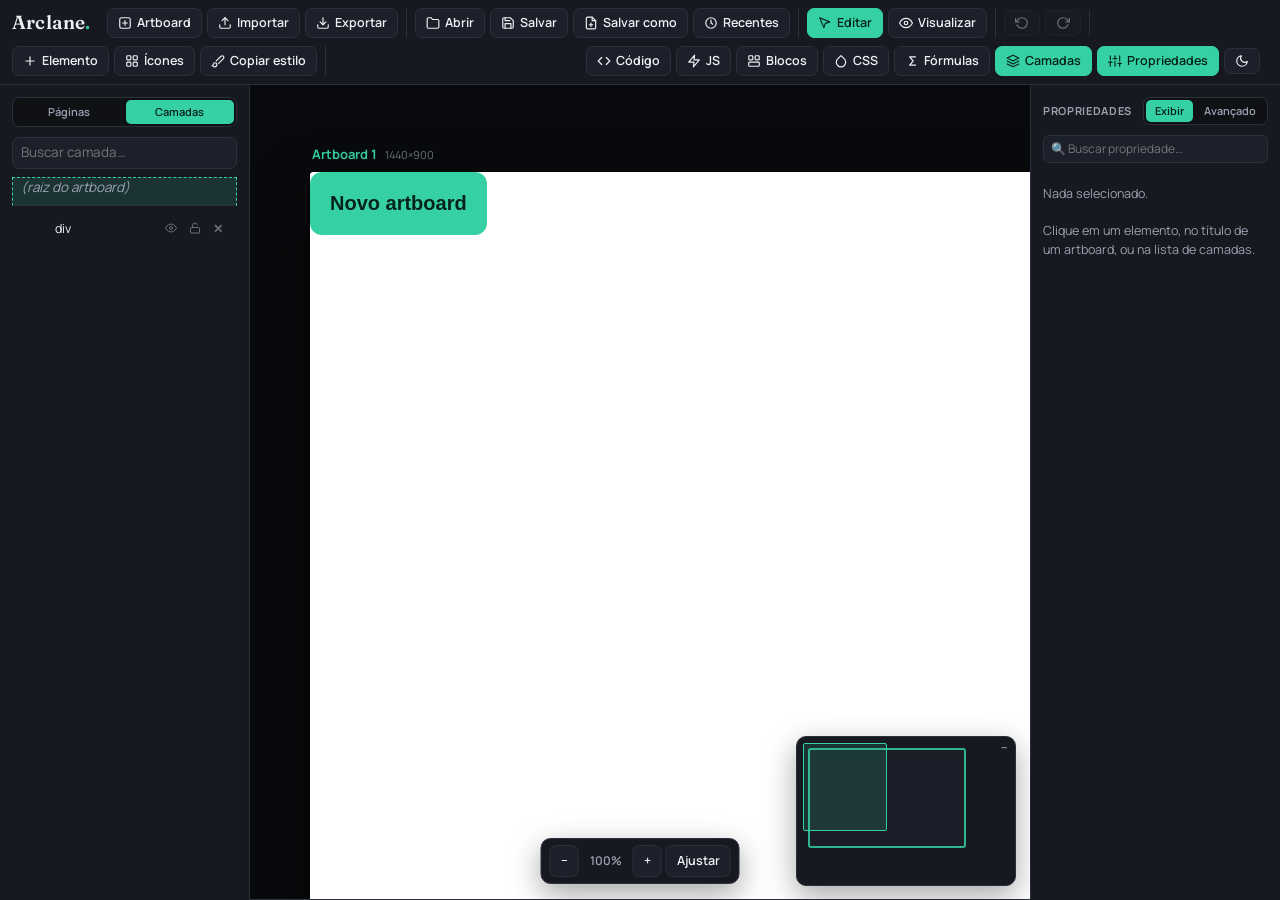
==== commit 94cdd2f1: "feat(fase-15/lote-9): RawCode block badges, blocks-vs-formulas UI distinction, fix raw-statement rou" ====
--- a/index.html
+++ b/index.html
@@ -68,9 +68,9 @@
   <div class="grp">
     <button id="btnCode" title="Abrir/fechar painel de código"><svg viewBox="0 0 24 24" fill="none" stroke="currentColor" stroke-width="2" stroke-linecap="round" stroke-linejoin="round"><polyline points="16 18 22 12 16 6"/><polyline points="8 6 2 12 8 18"/></svg><span class="btnLabel">Código</span></button>
     <button id="btnJs" title="Abrir o JavaScript do artboard ativo"><svg viewBox="0 0 24 24" fill="none" stroke="currentColor" stroke-width="2" stroke-linecap="round" stroke-linejoin="round"><polygon points="13 2 3 14 12 14 11 22 21 10 12 10 13 2"/></svg><span class="btnLabel">JS</span></button>
-    <button id="btnJsBlocks" title="Editar o JavaScript do artboard ativo como blocos visuais"><svg viewBox="0 0 24 24" fill="none" stroke="currentColor" stroke-width="2" stroke-linecap="round" stroke-linejoin="round"><rect x="3" y="3" width="7" height="7" rx="1.5"/><rect x="14" y="3" width="7" height="7" rx="1.5"/><rect x="3" y="14" width="18" height="7" rx="1.5"/></svg><span class="btnLabel">Blocos</span></button>
+    <button id="btnJsBlocks" title="Blocos — lógica geral do artboard em blocos visuais (estilo Scratch). Pra comportamento de um elemento específico, use a barra Fórmulas (ƒx)"><svg viewBox="0 0 24 24" fill="none" stroke="currentColor" stroke-width="2" stroke-linecap="round" stroke-linejoin="round"><rect x="3" y="3" width="7" height="7" rx="1.5"/><rect x="14" y="3" width="7" height="7" rx="1.5"/><rect x="3" y="14" width="18" height="7" rx="1.5"/></svg><span class="btnLabel">Blocos</span></button>
     <button id="btnCssEditor" title="Abrir editor de CSS estruturado, biblioteca de classes e variáveis globais"><svg viewBox="0 0 24 24" fill="none" stroke="currentColor" stroke-width="2" stroke-linecap="round" stroke-linejoin="round"><path d="M12 2.69l5.66 5.66a8 8 0 1 1-11.31 0z"/></svg><span class="btnLabel">CSS</span></button>
-    <button id="btnFormulaBar" title="Abrir/fechar barra de fórmulas (Power Apps style)"><svg viewBox="0 0 24 24" fill="none" stroke="currentColor" stroke-width="2" stroke-linecap="round" stroke-linejoin="round"><polyline points="18 5 8 5 14 12 8 19 18 19"/></svg><span class="btnLabel">Fórmulas</span></button>
+    <button id="btnFormulaBar" title="Fórmulas — comportamento de um elemento (esconder/mostrar, texto dinâmico...), estilo Power Apps. Pra lógica geral do artboard, use Blocos"><svg viewBox="0 0 24 24" fill="none" stroke="currentColor" stroke-width="2" stroke-linecap="round" stroke-linejoin="round"><polyline points="18 5 8 5 14 12 8 19 18 19"/></svg><span class="btnLabel">Fórmulas</span></button>
     <button id="btnToggleLayers" class="active" title="Mostrar/esconder painel de páginas e camadas"><svg viewBox="0 0 24 24" fill="none" stroke="currentColor" stroke-width="2" stroke-linecap="round" stroke-linejoin="round"><polygon points="12 2 2 7 12 12 22 7 12 2"/><polyline points="2 17 12 22 22 17"/><polyline points="2 12 12 17 22 12"/></svg><span class="btnLabel">Camadas</span></button>
     <button id="btnToggleProps" class="active" title="Mostrar/esconder painel de propriedades"><svg viewBox="0 0 24 24" fill="none" stroke="currentColor" stroke-width="2" stroke-linecap="round" stroke-linejoin="round"><line x1="4" y1="21" x2="4" y2="14"/><line x1="4" y1="10" x2="4" y2="3"/><line x1="12" y1="21" x2="12" y2="12"/><line x1="12" y1="8" x2="12" y2="3"/><line x1="20" y1="21" x2="20" y2="16"/><line x1="20" y1="12" x2="20" y2="3"/><line x1="1" y1="14" x2="7" y2="14"/><line x1="9" y1="8" x2="15" y2="8"/><line x1="17" y1="16" x2="23" y2="16"/></svg><span class="btnLabel">Propriedades</span></button>
     <button id="btnTheme" title="Alternar tema do editor"><svg viewBox="0 0 24 24" fill="none" stroke="currentColor" stroke-width="2" stroke-linecap="round" stroke-linejoin="round"><path d="M21 12.79A9 9 0 1 1 11.21 3 7 7 0 0 0 21 12.79z"/></svg></button>
--- a/css/js-blocks.css
+++ b/css/js-blocks.css
@@ -157,3 +157,10 @@
   position:fixed; z-index:1999; height:3px; border-radius:2px; background:var(--accent);
   box-shadow:0 0 0 3px var(--accent-soft); pointer-events:none; display:none;
 }
+
+/* RawCode badge: the block-level warning that this chunk fell outside the
+   supported JS subset (the modal's top banner counts them; this marks each) */
+.jsBlockRawWarning{
+  flex:1 1 100%; font-size:10px; font-weight:600; color:var(--danger);
+  cursor:help;
+}
